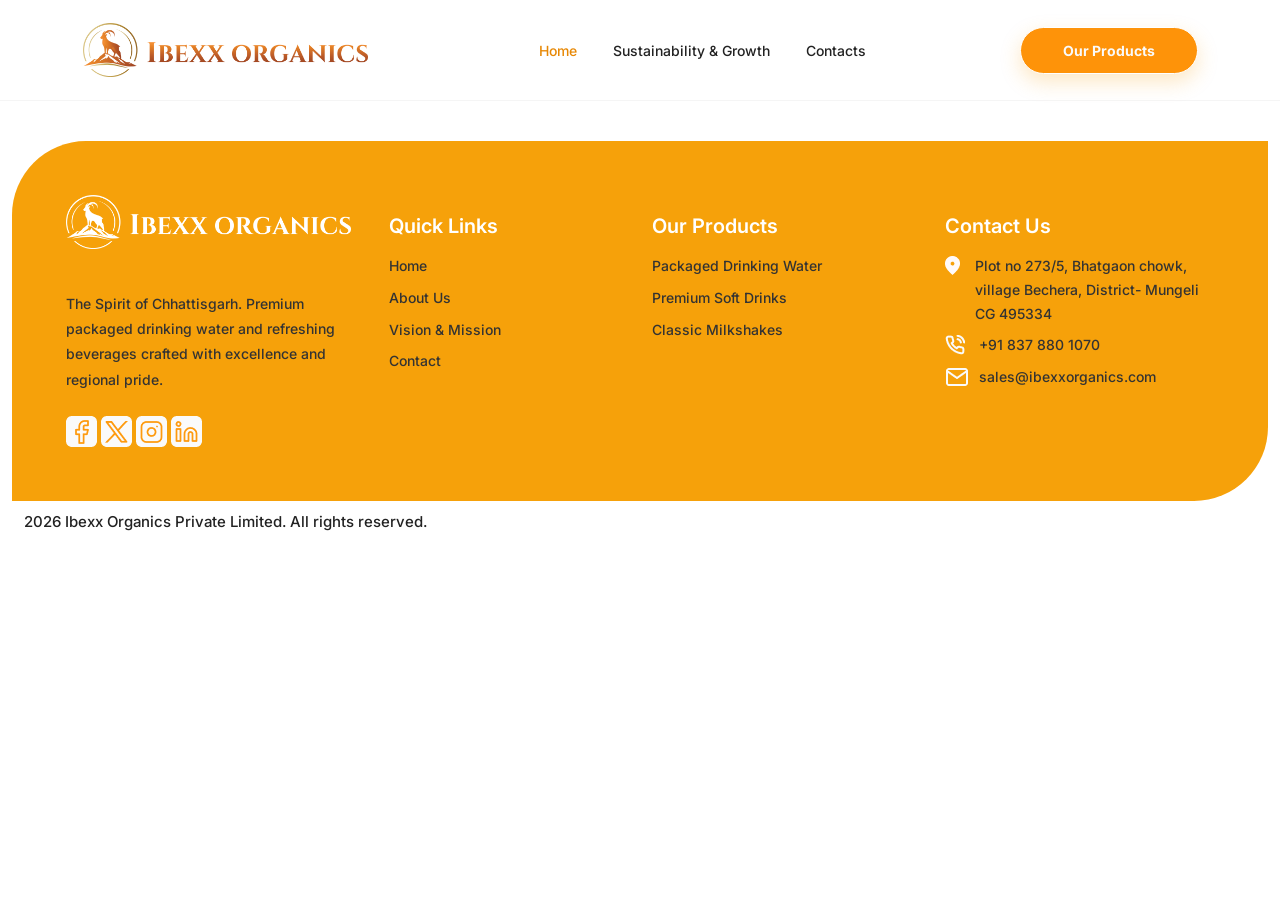
==== about.html @ ef722cc9 "index page done, added images and icons" ====
<!DOCTYPE html>
<html lang="en">
<head>
  <meta charset="UTF-8" />
  <meta name="viewport" content="width=device-width, initial-scale=1.0" />

  <title>Ibexx Organics | Premium Packaged Drinking Water & Beverages</title>
  <meta name="description"
    content="Ibexx Organics is a Chhattisgarh-based indigenous brand delivering premium packaged drinking water and refreshing beverages with world-class quality and safety standards." />
  <meta name="robots" content="index, follow" />
  <meta name="author" content="Ibexx Organics" />
  <link rel="canonical" href="https://www.ibexxorganics.com/" />

  <!-- Fonts Meta -->
  <link rel="preconnect" href="https://fonts.googleapis.com">
  <link rel="preconnect" href="https://fonts.gstatic.com" crossorigin>
  <link
    href="https://fonts.googleapis.com/css2?family=Dosis:wght@200..800&family=Josefin+Sans:ital,wght@0,100..700;1,100..700&family=Kaushan+Script&family=Lora:ital,wght@0,400..700;1,400..700&family=Merriweather+Sans:ital,wght@0,300..800;1,300..800&family=Merriweather:ital,opsz,wght@0,18..144,300..900;1,18..144,300..900&family=Nunito+Sans:ital,opsz,wght@0,6..12,200..1000;1,6..12,200..1000&family=Quicksand:wght@300..700&display=swap"
    rel="stylesheet">
  <!-- Open Graph -->
  <meta property="og:title" content="Ibexx Organics | Pure Hydration, Fresh in Every Drop" />
  <meta property="og:description"
    content="Premium packaged drinking water and refreshing beverages crafted with excellence." />
  <meta property="og:type" content="website" />
  <meta property="og:url" content="https://www.ibexxorganics.com/" />
  <meta property="og:image" content="https://www.ibexxorganics.com/assets/img/og-banner.jpg" />

  <!-- Twitter -->
  <meta name="twitter:card" content="summary_large_image" />
  <meta name="twitter:title" content="Ibexx Organics | Pure Hydration, Fresh in Every Drop" />
  <meta name="twitter:description"
    content="Premium packaged drinking water and refreshing beverages crafted with excellence." />
  <meta name="twitter:image" content="https://www.ibexxorganics.com/assets/img/og-banner.jpg" />

  <!-- Fonts -->
  <link rel="preconnect" href="https://fonts.googleapis.com">
  <link rel="preconnect" href="https://fonts.gstatic.com" crossorigin>
  <link href="https://fonts.googleapis.com/css2?family=Inter:wght@400;500;600;700;800&display=swap" rel="stylesheet">
  <link rel="preconnect" href="https://fonts.googleapis.com">
  <link rel="preconnect" href="https://fonts.gstatic.com" crossorigin>
  <link
    href="https://fonts.googleapis.com/css2?family=Dosis:wght@200..800&family=Josefin+Sans:ital,wght@0,100..700;1,100..700&family=Kaushan+Script&family=Lora:ital,wght@0,400..700;1,400..700&family=Merriweather+Sans:ital,wght@0,300..800;1,300..800&family=Merriweather:ital,opsz,wght@0,18..144,300..900;1,18..144,300..900&family=Nunito+Sans:ital,opsz,wght@0,6..12,200..1000;1,6..12,200..1000&family=Quicksand:wght@300..700&family=Style+Script&display=swap"
    rel="stylesheet">
  <!-- Bootstrap -->
  <link href="https://cdn.jsdelivr.net/npm/bootstrap@5.3.3/dist/css/bootstrap.min.css" rel="stylesheet" />

  <!-- AOS -->
  <link href="https://unpkg.com/aos@2.3.4/dist/aos.css" rel="stylesheet" />

  <!-- Custom CSS -->
  <link rel="stylesheet" href="./assets/css/style.css" />
  <link rel="icon" type="image/x-icon" href="../IbexxOrganics/assets/img/Logo/CircleLogo.png">

  <!-- Structured Data -->
  <script type="application/ld+json">
  {
    "@context": "https://schema.org",
    "@type": "Organization",
    "name": "Ibexx Organics",
    "url": "https://www.ibexxorganics.com/",
    "logo": "https://www.ibexxorganics.com/assets/img/logo.png",
    "description": "Ibexx Organics is a Chhattisgarh-based indigenous brand delivering premium packaged drinking water and refreshing beverages.",
    "sameAs": [
      "https://www.instagram.com/",
      "https://www.facebook.com/"
    ]
  }
  </script>
</head>
<body>
      <!-- NAVBAR -->
  <nav class="navbar navbar-expand-lg custom-navbar sticky-top">
    <div class="container">
      <a class="navbar-brand d-flex align-items-center" href="#home">
        <img src="assets/img/Logo/IbexxLogo.png" alt="Ibexx Organics Logo" class="brand-logo">

      </a>

      <button class="navbar-toggler border-0 shadow-none" type="button" data-bs-toggle="collapse"
        data-bs-target="#mainMenu" aria-label="Toggle navigation">
        <span class="navbar-toggler-icon"></span>
      </button>

      <div class="collapse navbar-collapse justify-content-center" id="mainMenu">
        <ul class="navbar-nav mx-auto">
          <li class="nav-item"><a class="nav-link active" href="#home">Home</a></li>
          <!-- <li class="nav-item"><a class="nav-link" href="#about">About Us</a></li> -->
          <li class="nav-item"><a class="nav-link" href="#vision">Sustainability & Growth</a></li>
          <!-- <li class="nav-item"><a class="nav-link" href="#products">Products</a></li> -->
          <li class="nav-item"><a class="nav-link" href="#contact">Contacts</a></li>
        </ul>
      </div>

      <a href="#products" class="btn custom-btn nav-cta"
        style="color: #fafafa !important;background-color: #FE9309;">Our Products</a>
    </div>
  </nav>





    <footer class="ibexx-footer">
    <div class="container">
      <div class="ibexx-footer-box">
        <div class="row g-4">

          <div class="col-lg-3 col-md-6">
            <div class="footer-brand">
              <div class="footer-logo">
                <img src="assets/img/Logo/FooterLogo.png" alt="Ibexx Organics Logo">
              </div><br />
              <p>
                The Spirit of Chhattisgarh. Premium packaged drinking water
                and refreshing beverages crafted with excellence and regional pride.
              </p><br />
              <div>
                <img src="assets/img/Logo/FacebookIcon.png" alt="Ibexx Organics Logo">
                <img src="assets/img/Logo/XboxIcon.png" alt="Ibexx Organics Logo">
                <img src="assets/img/Logo/InstaIcon.png" alt="Ibexx Organics Logo">
                <img src="assets/img/Logo/LinkdnLogo.png" alt="Ibexx Organics Logo">

              </div>
            </div>
          </div>

          <div class="col-lg-3 col-md-6">
            <div class="footer-links" style="margin-top: 19px;margin-left: 30px;">
              <h4>Quick Links</h4>
              <ul>
                <li><a href="#home">Home</a></li>
                <li><a href="#about">About Us</a></li>
                <li><a href="#vision">Vision & Mission</a></li>
                <li><a href="#contact">Contact</a></li>
              </ul>
            </div>
          </div>

          <div class="col-lg-3 col-md-6">
            <div class="footer-links" style="margin-top: 19px;">
              <h4>Our Products</h4>
              <ul>
                <li><a href="#">Packaged Drinking Water</a></li>
                <li><a href="#">Premium Soft Drinks</a></li>
                <li><a href="#">Classic Milkshakes</a></li>
              </ul>
            </div>
          </div>

          <div class="col-lg-3 col-md-6">
            <div class="footer-contact" style="margin-top: 19px;">
              <h4>Contact Us</h4>
              <ul>
                <li>
                  <span class="footer-icon"> <img src="./assets/img/Icons/icon.png" alt="Ibexx Organics Logo">
                  </span>
                  Plot no 273/5, Bhatgaon chowk, village Bechera,
                  District- Mungeli CG 495334
                </li>
                <li>
                  <span class="footer-icon"><img src="./assets/img/Icons/Phone.png" alt="Ibexx Organics Logo"></span>
                  <a href="tel:+918378801070">+91 837 880 1070</a>
                </li>
                <li>
                  <span class="footer-icon"><img src="./assets/img/Icons/Mail.png" alt="Ibexx Organics Logo"></span>
                  <a href="mailto:sales@ibexxorganics.com">sales@ibexxorganics.com</a>
                </li>
              </ul>
            </div>
          </div>

        </div>
      </div>

      <div class="footer-bottom">
        <p>2026 Ibexx Organics Private Limited. All rights reserved.</p>
      </div>
    </div>
  </footer>
  <script src="https://cdn.jsdelivr.net/npm/bootstrap@5.3.3/dist/js/bootstrap.bundle.min.js"></script>
  <script src="https://unpkg.com/aos@2.3.4/dist/aos.js"></script>
  <script>
    AOS.init({
      duration: 900,
      once: true,
      offset: 80
    });
  </script>

</body>
</html>
---- assets/css/style.css ----
* {
    margin: 0;
    padding: 0;
    box-sizing: border-box;
}

:root {
    --bg: #f3f3f3;
    --white: #ffffff;
    --text: #111111;
    --muted: #5d5d5d;
    --primary: #e78805;
    --primary-dark: #e8940a;
    --lime: #98db4f;
    --radius-xl: 34px;
    --radius-lg: 24px;
    --shadow-soft: 0 14px 40px rgba(0, 0, 0, 0.08);
}

html {
    scroll-behavior: smooth;
}

body {
    background: var(--white);
    color: var(--text);
    font-family: 'Inter', sans-serif;
    overflow-x: hidden;
}

/* NAVBAR */
.custom-navbar {
    background: rgba(255, 255, 255, 0.92);
    backdrop-filter: blur(10px);
    padding: 18px 0;
    border-bottom: 1px solid rgba(0, 0, 0, 0.04);
}

.navbar-brand {
    font-weight: 800;
    font-size: 15px;
    color: #b16c18 !important;
    gap: 10px;
    text-decoration: none;
}

.brand-logo {
    width: 287px;
    height: 54px;
    object-fit: contain;
}

.navbar-nav {
    gap: 8px;
}

.navbar-nav .nav-link {
    color: #222 !important;
    font-size: 14px;
    font-weight: 500;
    transition: 0.3s ease;
    padding: 8px 14px !important;
}

.navbar-nav .nav-link:hover,
.navbar-nav .nav-link.active {
    color: var(--primary) !important;
}

.custom-btn {
    background: var(--primary);
    color: #FF7A09;
    border: 1px solid #fff;
    border-radius: 999px;
    padding: 12px 24px;
    font-weight: 700;
    font-size: 14px;
    text-decoration: none;
    display: inline-flex;
    align-items: center;
    justify-content: center;
    transition: 0.3s ease;
    box-shadow: 0 8px 20px rgba(246, 163, 26, 0.25);
}

.custom-btn:hover {
    background: var(--primary-dark);
    color: #fff;
    transform: translateY(-2px);
}

.light-btn {
    background: #fff;
    color: #222;
    box-shadow: none;
}

.light-btn:hover {
    background: #f2f2f2;
    color: #111;
}

.small-btn {
    padding: 10px 20px;
    font-size: 13px;
}

.nav-cta {
    white-space: nowrap;
    width: 178px;
    height: 47px;
}

/* HERO */
.hero-section {
    padding: 48px 0 40px;
}

.hero-header h1 {
    font-size: clamp(22px, 3vw, 64px);
    font-weight: 800;
    line-height: 1.08;
    max-width: 980px;
    margin: 0 auto 34px;
    letter-spacing: -1.5px;
    font-family: inter, sans-serif;
    color: #333333;
}

.hero-box {
    min-height: 480px;
    border-radius: 60px;
    background: url('../img/banner/Bannerpng.png') no-repeat center center;
    background-size: cover;
    position: relative;
    overflow: hidden;
    display: flex;
    align-items: flex-start;
    justify-content: center;
    padding: 32px 28px;
    box-shadow: var(--shadow-soft);
}

.hero-box::before {
    content: "";
    position: absolute;
    inset: 0;
    background: linear-gradient(180deg, rgba(246, 163, 26, 0.55) 0%, rgba(246, 163, 26, 0.20) 35%, rgba(0, 0, 0, 0.08) 100%);
    z-index: 1;
}

.hero-overlay-content {
    position: relative;
    z-index: 2;
    max-width: 860px;
    color: #fff;
    padding-top: 8px;
}

.hero-overlay-content p {
    font-size: clamp(20px, 2vw, 26px);
    line-height: 1.5;
    font-weight: 600;
    margin-bottom: 16px;
    font: size 20px, !important;
    ;
}

.hero-btn-group {
    display: flex;
    justify-content: center;
    gap: 10px;
    flex-wrap: wrap;
    /* margin-top: -4px;
    margin-left: -4px; */
}

.hero-btn-group .btn {
    flex: 1;
    max-width: 200px;
    max-height: 40px;
    /* optional limit */
    text-align: center;
}

/* ABOUT */
.about-section {
    padding: 0 0 0;
    /* Remove bottom padding */
    margin-top: -60px;
    /* Adjust more negative margin to reduce the gap */
    position: relative;
    z-index: 2;
}

.about-img-wrap {
    display: flex;
    justify-content: flex-end;
    /* Align left */
    align-items: center;
    /* Center align vertically */
    background-color: transparent !important;
    margin-bottom: -30px;
    /* Pull the image upwards */
    margin-right: 40px;
}

.about-img {
    width: 100%;
    max-width: 660px;
    border-radius: 36px;
    object-fit: cover;
    margin-right: 0;
    /* Remove right margin */
}

.section-mini-title {
    font-size: 32px;
    font-weight: 800;
    margin-bottom: 14px;
    color: #333333;
}

.about-title {
    font-size: clamp(20px, 4vw, 40px);
    line-height: 1.15;
    font-weight: 800;
    color: #FA7218;
    margin-bottom: 20px;
    font-size: 22px !important;
}

.about-text {
    font-size: 22px;
    line-height: 1.8;
    color: #333333;
    max-width: 620px;
    margin: 0 auto 26px;
}

.text-lg-start .about-text {
    margin-left: 0;
    margin-right: 0;
}

/* SECTION TITLE */
.section-title {
    font-size: clamp(30px, 4vw, 52px);
    font-weight: 800;
    line-height: 1.15;
    letter-spacing: -1px;
    margin-bottom: 0;
    color: #333333;
    font-size: 30px !important;
}

/* PRODUCTS */
.products-section {
    padding: 80px 0 90px;
}

.product-card {
    background: var(--white);
    border-radius: 30px;
    overflow: hidden;
    height: 100%;
    box-shadow: var(--shadow-soft);
    transition: 0.35s ease;
}

.product-card:hover {
    transform: translateY(-8px);
}

.product-img {
    width: 100%;
    height: 270px;
    object-fit: cover;
    background: var(--lime);
}

.product-content {
    padding: 24px 22px 26px;
}

.product-content h5 {
    font-size: 22px;
    font-weight: 800;
    margin-bottom: 10px;
}

.product-content p {
    color: var(--muted);
    font-size: 15px;
    line-height: 1.7;
    margin-bottom: 0;
}

/* WHY CHOOSE */
.why-section {
    padding: 30px 0 90px;
}

.feature-box {
    padding: 18px 18px 10px;
    background: transparent;
    border-radius: 24px;
    min-height: 100%;
}

.feature-icon {
    width: 88px;
    height: 88px;
    margin: 0 auto 18px;
    display: flex;
    align-items: center;
    justify-content: center;
}

.feature-icon img {
    max-width: 100%;
    max-height: 100%;
    object-fit: contain;
}

.center-logo {
    width: 110px;
    height: 110px;
}

.feature-box h5 {
    font-size: 22px;
    font-weight: 800;
    margin-bottom: 10px;
    color: #A94B24;
}

.feature-box p {
    margin: 0 auto;
    color: #333333;
    font-size: 16px;
    line-height: 1.7;
    font-weight: 500;
}

.ibexx-footer {
    padding: 40px 0 20px;
}

.ibexx-footer-box {
    background: #f59d0c;
    border-radius: 34px;
    padding: 38px 28px 34px;
    color: #fff;
}

.footer-logo {
    gap: 10px;
    margin-bottom: 18px;
}

.footer-logo img {
    width: 287px;
    height: 54px;
    object-fit: contain;
}

.footer-logo span {
    font-size: 18px;
    font-weight: 700;
    color: #fff;
    letter-spacing: 0.3px;
}

.footer-brand p {
    font-size: 14px;
    line-height: 1.8;
    margin: 0;
    max-width: 230px;
    color: #333333 !important;
}

.footer-links h4,
.footer-contact h4 {
    font-size: 20px !important;
    font-weight: 600 !important;
    margin-bottom: 18px;
    color: #fff;
}

.footer-links ul,
.footer-contact ul {
    list-style: none;
    padding: 0;
    margin: 0;
    color: #333333 !important;
}

.footer-links ul li,
.footer-contact ul li {
    margin-bottom: 12px;
    font-size: 14px;
    line-height: 1.7;
    color: #333333 !important;
}

.footer-links ul li a,
.footer-contact ul li a {
    text-decoration: none;
    color: #333333 !important;
    transition: 0.3s ease;
}

.footer-links ul li a:hover,
.footer-contact ul li a:hover {
    color: #222;
}

.footer-icon {
    display: inline-block;
    width: 20px;
    margin-right: 6px;
}

.footer-bottom {
    padding-top: 14px;
    padding-left: 14px;
}

.footer-bottom p {
    margin: 0;
    font-size: 13px;
    color: #111;
    font-weight: 500;
    text-align: left!important;
    align-items: left;
}

.ibexx-footer {
    padding: 40px 0 18px;
}

.ibexx-footer .container {
    max-width: 1400px;
}

.ibexx-footer-box {
    background: #f6a10a;
    padding: 54px 54px 54px;
    color: #fff;

    /* Important for same shape */
    border-top-left-radius: 74px;
    border-top-right-radius: 0;
    border-bottom-right-radius: 74px;
    border-bottom-left-radius: 0;
}

.footer-logo {
    display: flex;
    align-items: center;
    gap: 8px;
    margin-bottom: 18px;
}

.footer-logo img {
    width: 287px;
    height: 54px;
    object-fit: contain;
}

.footer-logo span {
    color: #fff;
    font-size: 16px;
    font-weight: 700;
    letter-spacing: 0.2px;
    line-height: 1;
}

.footer-brand p {
    margin: 0;
    max-width: 310px;
    font-size: 14px;
    line-height: 1.8;
    color: #fff;
    font-weight: 500;
}

.footer-links h4,
.footer-contact h4 {
    font-size: 18px;
    font-weight: 700;
    color: #fff;
    margin-bottom: 16px;
}

.footer-links ul,
.footer-contact ul {
    list-style: none;
    padding: 0;
    margin: 0;
}

.footer-links ul li,
.footer-contact ul li {
    margin-bottom: 8px;
    font-size: 14px;
    line-height: 1.7;
    color: #fff;
    font-weight: 500;
}

.footer-links ul li a,
.footer-contact ul li a {
    color: #fff;
    text-decoration: none;
    transition: 0.3s ease;
}

.footer-links ul li a:hover,
.footer-contact ul li a:hover {
    color: #1f1f1f;
}

.footer-contact ul li {
    display: flex;
    align-items: flex-start;
    gap: 8px;
}

.footer-icon {
    min-width: 16px;
    line-height: 1.6;
    font-size: 13px;
}

.footer-bottom {
    padding: 10px 12px 0;
}

.footer-bottom p {
    margin: 0;
    font-size: 15px;
    color: #222;
    font-weight: 500;
    text-align: center;
    align-items: center;
}

/* RESPONSIVE */
@media (max-width: 1199px) {
    .nav-cta {
        display: none;
    }
}

@media (max-width: 991px) {
    .custom-navbar {
        padding: 14px 0;
    }

    .navbar-collapse {
        background: #fff;
        margin-top: 14px;
        border-radius: 18px;
        padding: 14px;
        box-shadow: 0 12px 30px rgba(0, 0, 0, 0.08);
    }

    .navbar-nav {
        gap: 2px;
    }

    .hero-section {
        padding-top: 34px;
    }

    .hero-box {
        min-height: 390px;
        border-radius: 30px;
        padding: 30px 18px;
    }

    .about-section,
    .products-section,
    .why-section,
    .contact-section {
        padding-top: 65px;
        padding-bottom: 65px;
    }

    .about-img {
        max-width: 360px;
    }

    .text-lg-start .about-text {
        margin-left: auto;
        margin-right: auto;
    }
}

@media (max-width: 767px) {
    .brand-logo {
        width: 250px;
        height: 56px;
    }

    .navbar-brand span {
        font-size: 13px;
    }

    .hero-header h1 {
        margin-bottom: 24px;
    }

    .hero-box {
        min-height: 320px;
        border-radius: 24px;
    }

    .hero-overlay-content p {
        font-size: 16px;
        line-height: 1.65;
    }

    .custom-btn {
        width: 100%;
        max-width: 220px;
    }

    .about-title {
        margin-bottom: 16px;
    }

    .about-text {
        font-size: 16px;
    }

    .product-img {
        height: 220px;
    }

    .feature-box p {
        font-size: 14px;
    }

    .contact-box {
        padding: 36px 18px;
    }
}

@media (max-width: 575px) {
    .hero-section {
        padding-top: 26px;
    }

    .hero-box {
        min-height: 280px;
    }

    .hero-btn-group {
        gap: 10px;
    }

    .about-img {
        max-width: 100%;
        border-radius: 26px;
    }

    .product-card {
        border-radius: 24px;
    }

    .product-img {
        height: 200px;
    }
}

/* tablet */
@media (max-width: 991px) {
    .ibexx-footer-box {
        padding: 28px 22px 24px;
    }
}

/* mobile */
@media (max-width: 767px) {
    .ibexx-footer {
        padding: 28px 0 16px;
    }

    .ibexx-footer-box {
        border-top-left-radius: 24px;
        border-top-right-radius: 0;
        border-bottom-right-radius: 24px;
        border-bottom-left-radius: 0;
        padding: 24px 18px 20px;
    }

    .footer-logo span {
        font-size: 14px;
    }

    .footer-brand p,
    .footer-links ul li,
    .footer-contact ul li {
        font-size: 12px;
    }

    .footer-links h4,
    .footer-contact h4 {
        font-size: 15px;
        margin-bottom: 12px;
    }

    .footer-bottom {
        padding: 10px 4px 0;
        text-align: center;
    }
}
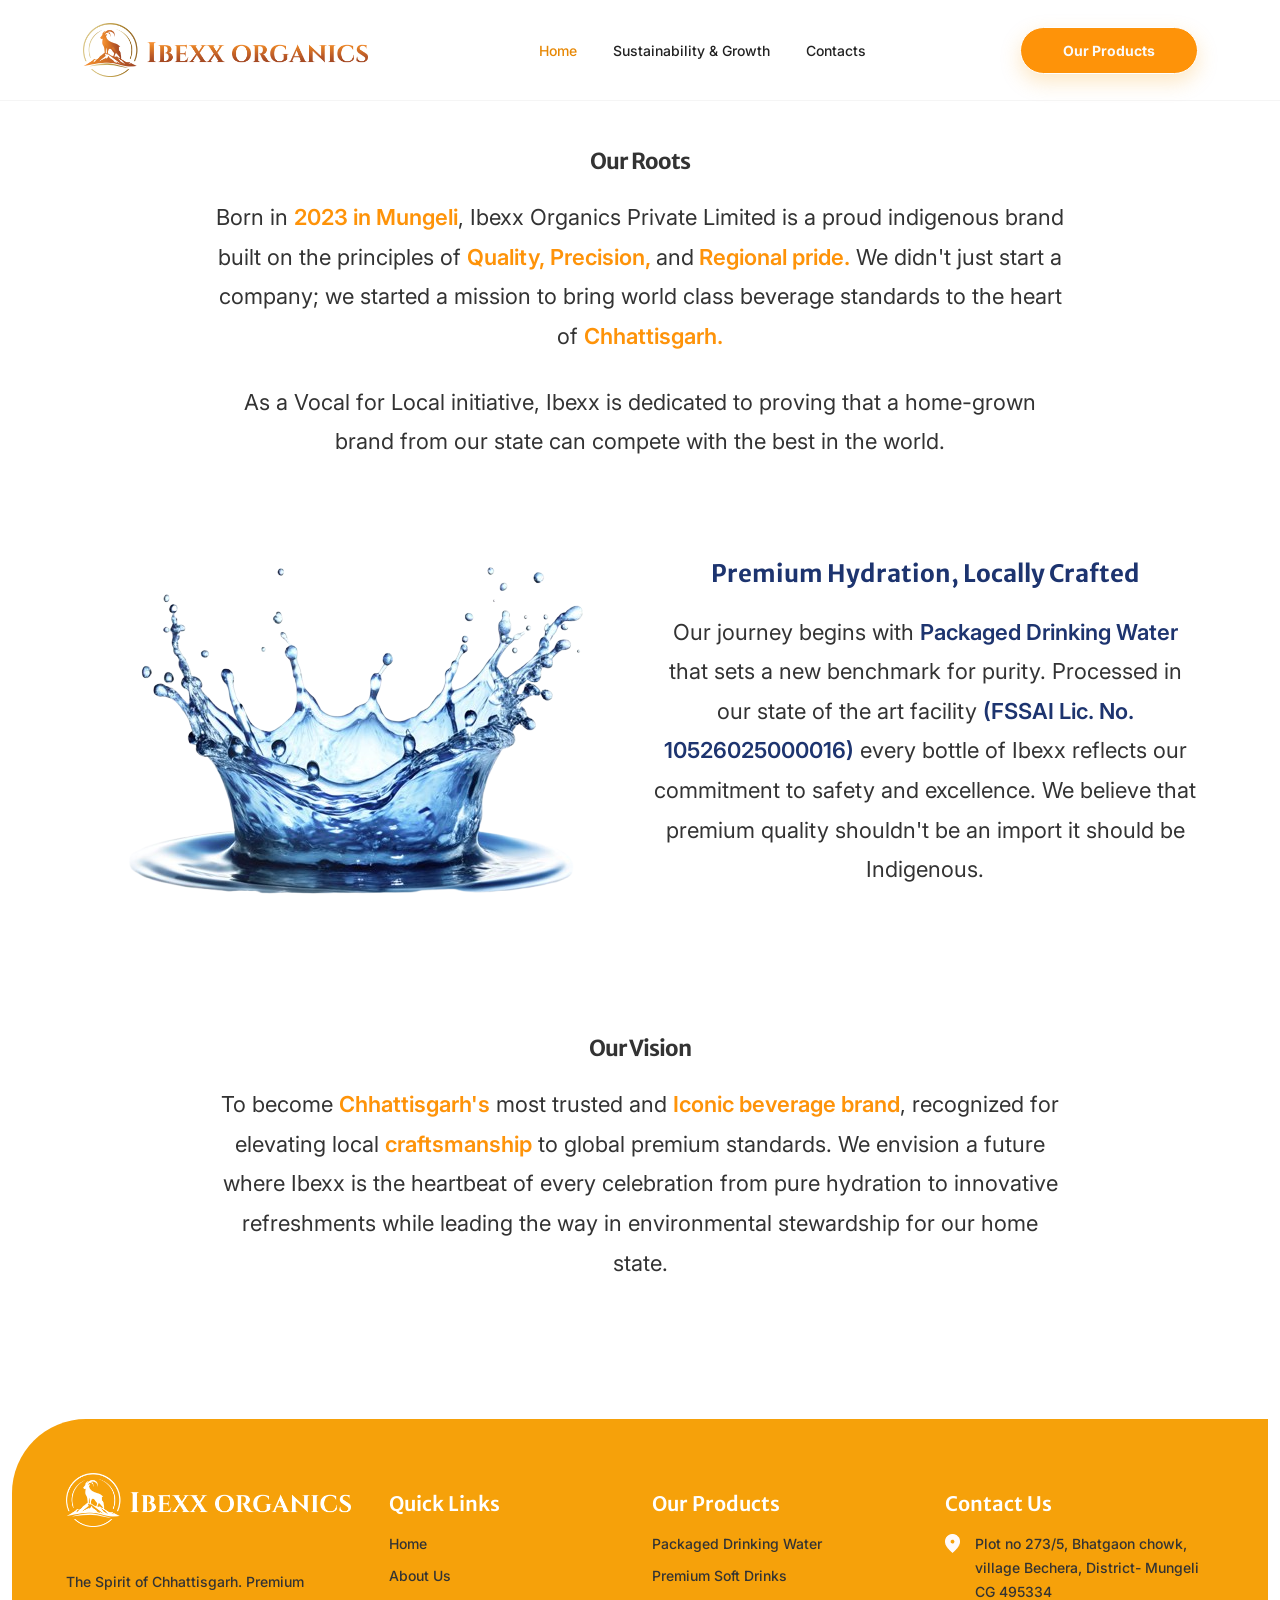
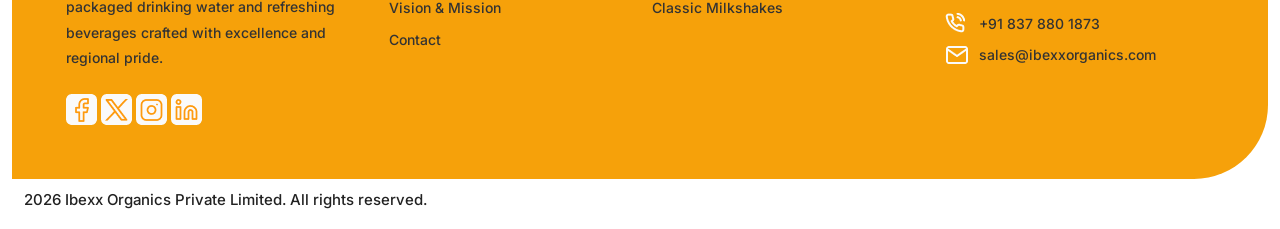
==== commit b46d3650: "about page,img" ====
--- a/about.html
+++ b/about.html
@@ -1,5 +1,6 @@
 <!DOCTYPE html>
 <html lang="en">
+
 <head>
   <meta charset="UTF-8" />
   <meta name="viewport" content="width=device-width, initial-scale=1.0" />
@@ -66,9 +67,356 @@
     ]
   }
   </script>
+  <style>
+    body {
+      background: var(--white);
+      color: var(--text);
+      font-family: 'Inter', sans-serif;
+      overflow-x: hidden;
+    }
+
+
+
+    /* .about-text {
+      max-width: 850px;
+      margin: auto;
+      font-size: 22px;
+      line-height: 1.8;
+      text-align: center;
+      color: #444;
+    } */
+
+
+    .water-img {
+      max-width: 500px;
+      width: 100%;
+    }
+
+    h2 {
+      font-size: 36px;
+      color: #222;
+    }
+
+    h3 {
+      font-size: 32px;
+    }
+
+    h1,
+    h2,
+    h3,
+    h4,
+    h5,
+    h6 {
+      font-family: 'Merriweather Sans';
+    }
+
+    /* ===============================
+   RESPONSIVE FIX FOR ABOUT PAGE
+   Add this in style.css (bottom)
+   =============================== */
+
+    /* Default desktop */
+    .about-page {
+      overflow-x: hidden;
+    }
+
+    /* .about-text {
+      max-width: 850px;
+      margin: auto;
+      font-size: 22px;
+      line-height: 1.8;
+    } */
+    .about-text {
+      font-size: 22px;
+      line-height: 1.8;
+      color: #333333;
+      max-width: 850px;
+      margin: 0 auto 26px;
+    }
+
+    .section-title {
+      font-size: clamp(20px, 4vw, 40px);
+      font-weight: 800;
+      line-height: 1.15;
+      margin-bottom: 20px;
+      color: #333333;
+      font-size: 22px !important;
+
+    }
+
+    .water-img {
+      max-width: 500px;
+      width: 100%;
+      height: auto;
+    }
+
+    /* Fix heading issue */
+    h2 {
+      font-size: 36px;
+      line-height: 1.3;
+    }
+
+    .custom-orange {
+      color: #FE9309;
+    }
+
+    .heading-blue {
+      color: #1D346F;
+    }
+
+    /* ===============================
+   iPad / Tablet View
+   =============================== */
+    @media (max-width: 1024px) {
+
+      .navbar .container {
+        flex-wrap: wrap;
+      }
+
+      .nav-cta {
+        margin-top: 10px;
+      }
+
+      .about-page {
+        padding: 60px 20px;
+      }
+
+      .about-text {
+        font-size: 19px;
+        line-height: 1.7;
+        max-width: 100%;
+        padding: 0 10px;
+      }
+
+      h2 {
+        font-size: 34px;
+      }
+
+      .water-img {
+        max-width: 380px;
+      }
+
+      .footer-links,
+      .footer-contact {
+        margin-left: 0 !important;
+        margin-top: 25px !important;
+      }
+
+      .footer-brand,
+      .footer-links,
+      .footer-contact {
+        text-align: center;
+      }
+
+      .section-title {
+        font-size: clamp(30px, 4vw, 52px);
+        font-weight: 800;
+        line-height: 1.15;
+        letter-spacing: -1px;
+        margin-bottom: 0;
+        color: #333333;
+        font-size: 36px !important;
+
+      }
+    }
+
+    /* ===============================
+   Mobile View
+   =============================== */
+    @media (max-width: 768px) {
+
+      .navbar-brand img {
+        max-width: 130px;
+      }
+
+      .nav-cta {
+        display: none;
+      }
+
+      .about-page {
+        padding: 45px 15px;
+      }
+
+      .about-text {
+        font-size: 17px;
+        line-height: 1.7;
+      }
+
+      h2 {
+        font-size: 28px;
+      }
+
+      .water-img {
+        max-width: 260px;
+      }
+
+      .row.align-items-center {
+        text-align: center;
+      }
+
+      .footer-bottom p {
+        font-size: 14px;
+        text-align: center;
+      }
+    }
+
+    /* ===============================
+   Small Mobile
+   =============================== */
+    @media (max-width: 480px) {
+
+      h2 {
+        font-size: 24px;
+      }
+
+      .about-text {
+        font-size: 16px;
+      }
+
+      .water-img {
+        max-width: 220px;
+      }
+
+      /* ===============================
+FOOTER MOBILE RESPONSIVE FIX
+Add at bottom of style.css
+=============================== */
+
+      .ibexx-footer {
+        padding: 40px 0 20px;
+        overflow-x: hidden;
+      }
+
+      .ibexx-footer-box {
+        background: #f59d0c;
+        border-radius: 30px;
+        padding: 38px 28px;
+      }
+
+      .footer-logo img {
+        max-width: 220px;
+        width: 100%;
+        height: auto;
+      }
+
+      .footer-brand p,
+      .footer-links ul li,
+      .footer-contact ul li,
+      .footer-links a,
+      .footer-contact a {
+        word-break: break-word;
+      }
+
+      .footer-links h4,
+      .footer-contact h4 {
+        margin-bottom: 18px;
+      }
+
+      .footer-links ul,
+      .footer-contact ul {
+        padding: 0;
+        margin: 0;
+        list-style: none;
+      }
+
+      .footer-links ul li,
+      .footer-contact ul li {
+        margin-bottom: 12px;
+        line-height: 1.6;
+      }
+
+      .footer-icon img {
+        width: 18px;
+        margin-right: 8px;
+      }
+
+      /* Tablet */
+      @media (max-width: 991px) {
+        .ibexx-footer-box {
+          padding: 30px 22px;
+        }
+
+        .footer-brand,
+        .footer-links,
+        .footer-contact {
+          text-align: center;
+          margin-left: 0 !important;
+          margin-top: 0 !important;
+        }
+
+        .footer-logo {
+          justify-content: center;
+        }
+      }
+
+      /* Mobile */
+      @media (max-width: 767px) {
+        .ibexx-footer {
+          padding: 25px 10px;
+        }
+
+        .ibexx-footer-box {
+          border-radius: 20px;
+          padding: 25px 18px;
+        }
+
+        .footer-brand,
+        .footer-links,
+        .footer-contact {
+          text-align: center;
+          margin-bottom: 25px;
+        }
+
+        .footer-logo img {
+          max-width: 170px;
+        }
+
+        .footer-links h4,
+        .footer-contact h4 {
+          font-size: 20px;
+        }
+
+        .footer-brand p,
+        .footer-links li,
+        .footer-contact li,
+        .footer-links a,
+        .footer-contact a {
+          font-size: 15px;
+          line-height: 1.7;
+        }
+
+        .footer-bottom p {
+          text-align: center;
+          align-items: center;
+          font-size: 14px;
+          padding: 12px 10px 0;
+        }
+      }
+
+      /* Small Mobile */
+      @media (max-width: 480px) {
+        .ibexx-footer-box {
+          padding: 22px 15px;
+        }
+
+        .footer-logo img {
+          max-width: 150px;
+        }
+
+        .footer-brand p,
+        .footer-links li,
+        .footer-contact li {
+          font-size: 14px;
+        }
+      }
+
+
+    }
+  </style>
 </head>
+
 <body>
-      <!-- NAVBAR -->
+  <!-- NAVBAR -->
   <nav class="navbar navbar-expand-lg custom-navbar sticky-top">
     <div class="container">
       <a class="navbar-brand d-flex align-items-center" href="#home">
@@ -95,12 +443,96 @@
         style="color: #fafafa !important;background-color: #FE9309;">Our Products</a>
     </div>
   </nav>
-
-
-
-
-
-    <footer class="ibexx-footer">
+  <section class="about-page py-5">
+
+    <div class="container">
+
+      <!-- OUR ROOTS -->
+      <div class="text-center mb-4">
+        <h2 class="section-title fw-bold mb-4">Our Roots</h2>
+
+        <p class="about-text">
+          Born in <span class="custom-orange fw-semibold">2023 in Mungeli</span>, Ibexx Organics Private Limited is a
+          proud indigenous brand built on the principles of
+          <span class="custom-orange fw-semibold">Quality, Precision, </span> and<span
+            class="custom-orange fw-semibold">
+            Regional pride.</span></span>
+          We didn't just start a company; we started a mission to bring world class beverage standards to the heart of
+          <span class="custom-orange fw-semibold">Chhattisgarh.</span>
+        </p>
+
+        <p class="about-text mt-2">
+          As a Vocal for Local initiative, Ibexx is dedicated to proving that a home-grown brand from our state can
+          compete with the best in the world.
+        </p>
+      </div>
+
+      <!-- IMAGE + TEXT -->
+      <div class="row align-items-center my-4">
+
+        <div class="col-lg-6 text-center mb-4 mb-lg-0">
+          <img src="assets/img/Water_Img.png" class="img-fluid water-img">
+        </div>
+
+        <div class="col-lg-6 text-center">
+          <h4 class="fw-bold mb-4 heading-blue">
+            Premium Hydration, Locally Crafted
+          </h4>
+
+          <p class="about-text">
+            Our journey begins with
+            <span class="fw-semibold heading-blue">Packaged Drinking Water</span>
+            that sets a new benchmark for purity.
+            Processed in our state of the art facility <span class="fw-semibold heading-blue">(FSSAI Lic. No. 10526025000016)</span>
+            every bottle of Ibexx reflects our commitment to safety and excellence.
+            We believe that premium quality shouldn't be an import it should be Indigenous.
+           
+          </p>
+        </div>
+
+      </div>
+
+      <!-- VISION -->
+      <div class="text-center my-5">
+        <h2 class="section-title fw-bold mb-4">Our Vision</h2>
+
+        <p class="about-text">
+          To become <span class="custom-orange fw-semibold">Chhattisgarh's</span>
+          most trusted and
+          <span class="custom-orange fw-semibold">Iconic beverage brand</span>,
+          recognized for elevating local
+          <span class="custom-orange fw-semibold">craftsmanship</span>
+          to global premium standards.
+          We envision a future where Ibexx is the heartbeat of every celebration from pure hydration to innovative
+          refreshments while leading the way in environmental stewardship for our home state.
+        </p>
+      </div>
+
+      <!-- MISSION -->
+      <!-- <div class="text-center mt-5">
+        <h2 class="section-title fw-bold mb-4">Our Mission</h2>
+
+        <p class="about-text">
+          To become <span class="custom-orange fw-semibold">Chhattisgarh's</span>
+          most trusted and
+          <span class="custom-orange fw-semibold">Iconic beverage brand</span>,
+          recognized for elevating local
+          <span class="custom-orange fw-semibold">craftsmanship</span>
+
+          to global premium standards.We envision a future where Ibexx is the heartbeat of every celebration from pure
+          hydration to innovative refreshments while leading the way in environmental stewardship for our home state.
+        </p>
+      </div> -->
+
+    </div>
+
+  </section>
+
+
+
+
+
+  <footer class="ibexx-footer">
     <div class="container">
       <div class="ibexx-footer-box">
         <div class="row g-4">
@@ -159,7 +591,7 @@
                 </li>
                 <li>
                   <span class="footer-icon"><img src="./assets/img/Icons/Phone.png" alt="Ibexx Organics Logo"></span>
-                  <a href="tel:+918378801070">+91 837 880 1070</a>
+                  <a href="tel:+918378801070">+91 837 880 1873</a>
                 </li>
                 <li>
                   <span class="footer-icon"><img src="./assets/img/Icons/Mail.png" alt="Ibexx Organics Logo"></span>
@@ -188,4 +620,5 @@
   </script>
 
 </body>
+
 </html>
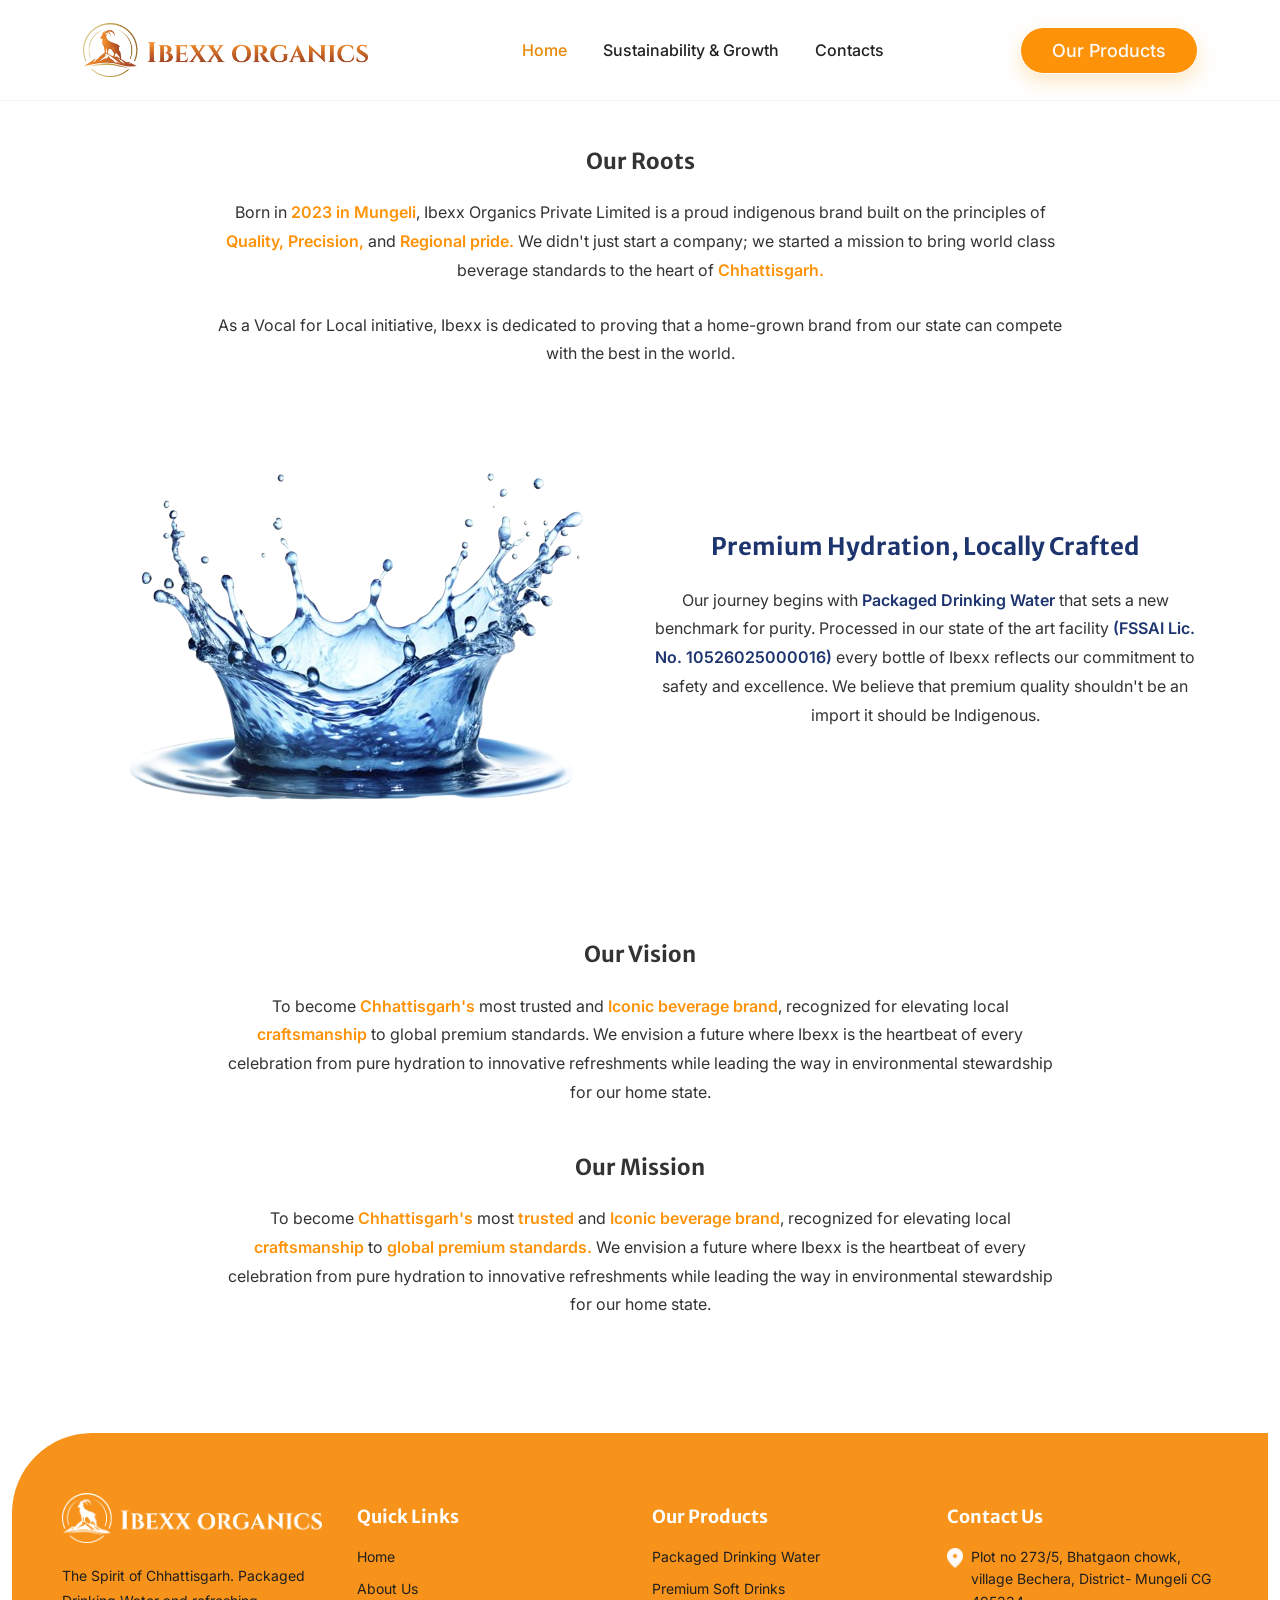
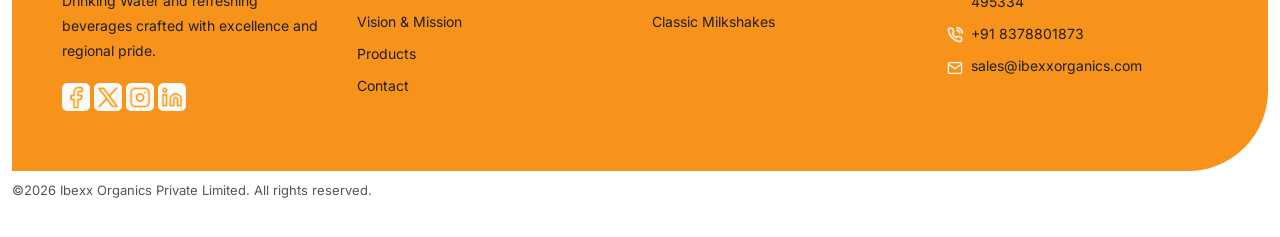
==== commit 8cc0bbee: "New Page added , Final design Ready" ====
--- a/about.html
+++ b/about.html
@@ -5,9 +5,9 @@
   <meta charset="UTF-8" />
   <meta name="viewport" content="width=device-width, initial-scale=1.0" />
 
-  <title>Ibexx Organics | Premium Packaged Drinking Water & Beverages</title>
+  <title>Ibexx Organics | Packaged Drinking Water & Beverages</title>
   <meta name="description"
-    content="Ibexx Organics is a Chhattisgarh-based indigenous brand delivering premium packaged drinking water and refreshing beverages with world-class quality and safety standards." />
+    content="Ibexx Organics is a Chhattisgarh-based indigenous brand delivering Packaged Drinking Water and refreshing beverages with world-class quality and safety standards." />
   <meta name="robots" content="index, follow" />
   <meta name="author" content="Ibexx Organics" />
   <link rel="canonical" href="https://www.ibexxorganics.com/" />
@@ -21,7 +21,7 @@
   <!-- Open Graph -->
   <meta property="og:title" content="Ibexx Organics | Pure Hydration, Fresh in Every Drop" />
   <meta property="og:description"
-    content="Premium packaged drinking water and refreshing beverages crafted with excellence." />
+    content="Packaged Drinking Water and refreshing beverages crafted with excellence." />
   <meta property="og:type" content="website" />
   <meta property="og:url" content="https://www.ibexxorganics.com/" />
   <meta property="og:image" content="https://www.ibexxorganics.com/assets/img/og-banner.jpg" />
@@ -30,7 +30,7 @@
   <meta name="twitter:card" content="summary_large_image" />
   <meta name="twitter:title" content="Ibexx Organics | Pure Hydration, Fresh in Every Drop" />
   <meta name="twitter:description"
-    content="Premium packaged drinking water and refreshing beverages crafted with excellence." />
+    content="Packaged Drinking Water and refreshing beverages crafted with excellence." />
   <meta name="twitter:image" content="https://www.ibexxorganics.com/assets/img/og-banner.jpg" />
 
   <!-- Fonts -->
@@ -60,7 +60,7 @@
     "name": "Ibexx Organics",
     "url": "https://www.ibexxorganics.com/",
     "logo": "https://www.ibexxorganics.com/assets/img/logo.png",
-    "description": "Ibexx Organics is a Chhattisgarh-based indigenous brand delivering premium packaged drinking water and refreshing beverages.",
+    "description": "Ibexx Organics is a Chhattisgarh-based indigenous brand delivering Packaged Drinking Water and refreshing beverages.",
     "sameAs": [
       "https://www.instagram.com/",
       "https://www.facebook.com/"
@@ -127,7 +127,7 @@
       line-height: 1.8;
     } */
     .about-text {
-      font-size: 22px;
+      font-size: 16px;
       line-height: 1.8;
       color: #333333;
       max-width: 850px;
@@ -196,28 +196,6 @@
         max-width: 380px;
       }
 
-      .footer-links,
-      .footer-contact {
-        margin-left: 0 !important;
-        margin-top: 25px !important;
-      }
-
-      .footer-brand,
-      .footer-links,
-      .footer-contact {
-        text-align: center;
-      }
-
-      .section-title {
-        font-size: clamp(30px, 4vw, 52px);
-        font-weight: 800;
-        line-height: 1.15;
-        letter-spacing: -1px;
-        margin-bottom: 0;
-        color: #333333;
-        font-size: 36px !important;
-
-      }
     }
 
     /* ===============================
@@ -277,140 +255,6 @@
         max-width: 220px;
       }
 
-      /* ===============================
-FOOTER MOBILE RESPONSIVE FIX
-Add at bottom of style.css
-=============================== */
-
-      .ibexx-footer {
-        padding: 40px 0 20px;
-        overflow-x: hidden;
-      }
-
-      .ibexx-footer-box {
-        background: #f59d0c;
-        border-radius: 30px;
-        padding: 38px 28px;
-      }
-
-      .footer-logo img {
-        max-width: 220px;
-        width: 100%;
-        height: auto;
-      }
-
-      .footer-brand p,
-      .footer-links ul li,
-      .footer-contact ul li,
-      .footer-links a,
-      .footer-contact a {
-        word-break: break-word;
-      }
-
-      .footer-links h4,
-      .footer-contact h4 {
-        margin-bottom: 18px;
-      }
-
-      .footer-links ul,
-      .footer-contact ul {
-        padding: 0;
-        margin: 0;
-        list-style: none;
-      }
-
-      .footer-links ul li,
-      .footer-contact ul li {
-        margin-bottom: 12px;
-        line-height: 1.6;
-      }
-
-      .footer-icon img {
-        width: 18px;
-        margin-right: 8px;
-      }
-
-      /* Tablet */
-      @media (max-width: 991px) {
-        .ibexx-footer-box {
-          padding: 30px 22px;
-        }
-
-        .footer-brand,
-        .footer-links,
-        .footer-contact {
-          text-align: center;
-          margin-left: 0 !important;
-          margin-top: 0 !important;
-        }
-
-        .footer-logo {
-          justify-content: center;
-        }
-      }
-
-      /* Mobile */
-      @media (max-width: 767px) {
-        .ibexx-footer {
-          padding: 25px 10px;
-        }
-
-        .ibexx-footer-box {
-          border-radius: 20px;
-          padding: 25px 18px;
-        }
-
-        .footer-brand,
-        .footer-links,
-        .footer-contact {
-          text-align: center;
-          margin-bottom: 25px;
-        }
-
-        .footer-logo img {
-          max-width: 170px;
-        }
-
-        .footer-links h4,
-        .footer-contact h4 {
-          font-size: 20px;
-        }
-
-        .footer-brand p,
-        .footer-links li,
-        .footer-contact li,
-        .footer-links a,
-        .footer-contact a {
-          font-size: 15px;
-          line-height: 1.7;
-        }
-
-        .footer-bottom p {
-          text-align: center;
-          align-items: center;
-          font-size: 14px;
-          padding: 12px 10px 0;
-        }
-      }
-
-      /* Small Mobile */
-      @media (max-width: 480px) {
-        .ibexx-footer-box {
-          padding: 22px 15px;
-        }
-
-        .footer-logo img {
-          max-width: 150px;
-        }
-
-        .footer-brand p,
-        .footer-links li,
-        .footer-contact li {
-          font-size: 14px;
-        }
-      }
-
-
     }
   </style>
 </head>
@@ -419,9 +263,8 @@
   <!-- NAVBAR -->
   <nav class="navbar navbar-expand-lg custom-navbar sticky-top">
     <div class="container">
-      <a class="navbar-brand d-flex align-items-center" href="#home">
+      <a class="navbar-brand d-flex align-items-center" href="index.html">
         <img src="assets/img/Logo/IbexxLogo.png" alt="Ibexx Organics Logo" class="brand-logo">
-
       </a>
 
       <button class="navbar-toggler border-0 shadow-none" type="button" data-bs-toggle="collapse"
@@ -433,7 +276,7 @@
         <ul class="navbar-nav mx-auto">
           <li class="nav-item"><a class="nav-link active" href="#home">Home</a></li>
           <!-- <li class="nav-item"><a class="nav-link" href="#about">About Us</a></li> -->
-          <li class="nav-item"><a class="nav-link" href="#vision">Sustainability & Growth</a></li>
+          <li class="nav-item"><a class="nav-link" href="Sustainability.html">Sustainability & Growth</a></li>
           <!-- <li class="nav-item"><a class="nav-link" href="#products">Products</a></li> -->
           <li class="nav-item"><a class="nav-link" href="#contact">Contacts</a></li>
         </ul>
@@ -444,14 +287,16 @@
     </div>
   </nav>
   <section class="about-page py-5">
-
     <div class="container">
 
       <!-- OUR ROOTS -->
-      <div class="text-center mb-4">
-        <h2 class="section-title fw-bold mb-4">Our Roots</h2>
-
-        <p class="about-text">
+      <div class="text-center mb-4" data-aos="fade-up">
+
+        <h2 class="section-title fw-bold mb-4" data-aos="fade-up" data-aos-delay="100">
+          Our Roots
+        </h2>
+
+        <p class="about-text" data-aos="fade-up" data-aos-delay="200">
           Born in <span class="custom-orange fw-semibold">2023 in Mungeli</span>, Ibexx Organics Private Limited is a
           proud indigenous brand built on the principles of
           <span class="custom-orange fw-semibold">Quality, Precision, </span> and<span
@@ -461,42 +306,44 @@
           <span class="custom-orange fw-semibold">Chhattisgarh.</span>
         </p>
 
-        <p class="about-text mt-2">
+        <p class="about-text mt-2" data-aos="fade-up" data-aos-delay="300">
           As a Vocal for Local initiative, Ibexx is dedicated to proving that a home-grown brand from our state can
           compete with the best in the world.
         </p>
       </div>
 
+
       <!-- IMAGE + TEXT -->
       <div class="row align-items-center my-4">
 
-        <div class="col-lg-6 text-center mb-4 mb-lg-0">
+        <!-- IMAGE -->
+        <div class="col-lg-6 text-center mb-4 mb-lg-0" data-aos="fade-right" data-aos-duration="1000">
           <img src="assets/img/Water_Img.png" class="img-fluid water-img">
         </div>
 
-        <div class="col-lg-6 text-center">
-          <h4 class="fw-bold mb-4 heading-blue">
+        <!-- TEXT -->
+        <div class="col-lg-6 text-center" data-aos="fade-left" data-aos-duration="1000">
+          <h4 class="fw-bold mb-4 heading-blue" data-aos="fade-left" data-aos-delay="150">
             Premium Hydration, Locally Crafted
           </h4>
-
-          <p class="about-text">
+          <p class="about-text" data-aos="fade-left" data-aos-delay="250">
             Our journey begins with
             <span class="fw-semibold heading-blue">Packaged Drinking Water</span>
             that sets a new benchmark for purity.
-            Processed in our state of the art facility <span class="fw-semibold heading-blue">(FSSAI Lic. No. 10526025000016)</span>
+            Processed in our state of the art facility <span class="fw-semibold heading-blue">(FSSAI Lic. No.
+              10526025000016)</span>
             every bottle of Ibexx reflects our commitment to safety and excellence.
             We believe that premium quality shouldn't be an import it should be Indigenous.
-           
           </p>
         </div>
-
       </div>
 
       <!-- VISION -->
-      <div class="text-center my-5">
-        <h2 class="section-title fw-bold mb-4">Our Vision</h2>
-
-        <p class="about-text">
+      <div class="text-center my-5" id="vision" data-aos="zoom-in">
+        <h2 class="section-title fw-bold mb-4" data-aos="fade-up" data-aos-delay="100">
+          Our Vision
+        </h2>
+        <p class="about-text" data-aos="fade-up" data-aos-delay="200">
           To become <span class="custom-orange fw-semibold">Chhattisgarh's</span>
           most trusted and
           <span class="custom-orange fw-semibold">Iconic beverage brand</span>,
@@ -509,67 +356,82 @@
       </div>
 
       <!-- MISSION -->
-      <!-- <div class="text-center mt-5">
-        <h2 class="section-title fw-bold mb-4">Our Mission</h2>
-
-        <p class="about-text">
+      <div class="text-center mt-5" data-aos="zoom-in-up">
+        <h2 class="section-title fw-bold mb-4" data-aos="fade-up" data-aos-delay="100">
+          Our Mission
+        </h2>
+        <p class="about-text" data-aos="fade-up" data-aos-delay="200">
           To become <span class="custom-orange fw-semibold">Chhattisgarh's</span>
-          most trusted and
+          most <span class="custom-orange fw-semibold">trusted</span> and
           <span class="custom-orange fw-semibold">Iconic beverage brand</span>,
           recognized for elevating local
           <span class="custom-orange fw-semibold">craftsmanship</span>
-
-          to global premium standards.We envision a future where Ibexx is the heartbeat of every celebration from pure
+          to <span class="custom-orange fw-semibold">global premium standards.</span> We envision a future where Ibexx
+          is the heartbeat of every celebration from pure
           hydration to innovative refreshments while leading the way in environmental stewardship for our home state.
         </p>
-      </div> -->
-
+      </div>
     </div>
-
   </section>
 
-
-
-
-
+  <!-- FOOTER -->
   <footer class="ibexx-footer">
     <div class="container">
+
       <div class="ibexx-footer-box">
-        <div class="row g-4">
-
+        <div class="row footer-row">
+
+          <!-- BRAND -->
           <div class="col-lg-3 col-md-6">
             <div class="footer-brand">
               <div class="footer-logo">
-                <img src="assets/img/Logo/FooterLogo.png" alt="Ibexx Organics Logo">
-              </div><br />
+                <img src="assets/img/Logo/FooterLogo.png" alt="">
+              </div>
+
               <p>
-                The Spirit of Chhattisgarh. Premium packaged drinking water
+                The Spirit of Chhattisgarh. Packaged Drinking Water
                 and refreshing beverages crafted with excellence and regional pride.
-              </p><br />
-              <div>
-                <img src="assets/img/Logo/FacebookIcon.png" alt="Ibexx Organics Logo">
-                <img src="assets/img/Logo/XboxIcon.png" alt="Ibexx Organics Logo">
-                <img src="assets/img/Logo/InstaIcon.png" alt="Ibexx Organics Logo">
-                <img src="assets/img/Logo/LinkdnLogo.png" alt="Ibexx Organics Logo">
+              </p>
+
+              <div class="footer-social">
+
+                <a href="https://www.facebook.com/IbexxOrganics" target="_blank" style="text-decoration: none;">
+                  <img src="assets/img/Logo/FacebookIcon.png" alt="Facebook">
+                </a>
+
+                <a href="https://x.com/IbexxOrganics" target="_blank" style="text-decoration: none;">
+                  <img src="assets/img/Logo/XboxIcon.png" alt="Twitter">
+                </a>
+
+                <a href="https://www.instagram.com/ibexxorganics/" target="_blank" style="text-decoration: none;">
+                  <img src="assets/img/Logo/InstaIcon.png" alt="Instagram">
+                </a>
+
+                <a href="#">
+                  <img src="assets/img/Logo/LinkdnLogo.png" alt="LinkedIn">
+                </a>
 
               </div>
             </div>
           </div>
 
+          <!-- QUICK LINKS -->
           <div class="col-lg-3 col-md-6">
-            <div class="footer-links" style="margin-top: 19px;margin-left: 30px;">
+            <div class="footer-links">
               <h4>Quick Links</h4>
               <ul>
-                <li><a href="#home">Home</a></li>
-                <li><a href="#about">About Us</a></li>
-                <li><a href="#vision">Vision & Mission</a></li>
+                <li><a href="index.html">Home</a></li>
+                <li><a href="about.html">About Us</a></li>
+                <li><a href="about.html#vision">Vision & Mission</a></li>
+                <li><a href="#">Products</a></li>
                 <li><a href="#contact">Contact</a></li>
               </ul>
             </div>
           </div>
 
+          <!-- PRODUCTS -->
           <div class="col-lg-3 col-md-6">
-            <div class="footer-links" style="margin-top: 19px;">
+            <div class="footer-links">
               <h4>Our Products</h4>
               <ul>
                 <li><a href="#">Packaged Drinking Water</a></li>
@@ -579,23 +441,31 @@
             </div>
           </div>
 
-          <div class="col-lg-3 col-md-6">
-            <div class="footer-contact" style="margin-top: 19px;">
+          <!-- CONTACT -->
+          <div class="col-lg-3 col-md-6" id="contact">
+            <div class="footer-contact">
               <h4>Contact Us</h4>
               <ul>
                 <li>
-                  <span class="footer-icon"> <img src="./assets/img/Icons/icon.png" alt="Ibexx Organics Logo">
+                  <span class="footer-icon">
+                    <img src="./assets/img/Icons/icon.png" alt="">
                   </span>
                   Plot no 273/5, Bhatgaon chowk, village Bechera,
                   District- Mungeli CG 495334
                 </li>
+
                 <li>
-                  <span class="footer-icon"><img src="./assets/img/Icons/Phone.png" alt="Ibexx Organics Logo"></span>
-                  <a href="tel:+918378801070">+91 837 880 1873</a>
+                  <span class="footer-icon">
+                    <img src="./assets/img/Icons/Phone.png" alt="">
+                  </span>
+                  <a href="#">+91 8378801873</a>
                 </li>
+
                 <li>
-                  <span class="footer-icon"><img src="./assets/img/Icons/Mail.png" alt="Ibexx Organics Logo"></span>
-                  <a href="mailto:sales@ibexxorganics.com">sales@ibexxorganics.com</a>
+                  <span class="footer-icon">
+                    <img src="./assets/img/Icons/Mail.png" alt="">
+                  </span>
+                  <a href="sales@ibexxorganics.com">sales@ibexxorganics.com</a>
                 </li>
               </ul>
             </div>
@@ -604,11 +474,14 @@
         </div>
       </div>
 
+      <!-- BOTTOM -->
       <div class="footer-bottom">
-        <p>2026 Ibexx Organics Private Limited. All rights reserved.</p>
-      </div>
+        <p>©2026 Ibexx Organics Private Limited. All rights reserved.</p>
+      </div>
+
     </div>
   </footer>
+
   <script src="https://cdn.jsdelivr.net/npm/bootstrap@5.3.3/dist/js/bootstrap.bundle.min.js"></script>
   <script src="https://unpkg.com/aos@2.3.4/dist/aos.js"></script>
   <script>
@@ -618,7 +491,6 @@
       offset: 80
     });
   </script>
-
 </body>
 
 </html>
--- a/assets/css/style.css
+++ b/assets/css/style.css
@@ -56,7 +56,7 @@
 
 .navbar-nav .nav-link {
     color: #222 !important;
-    font-size: 14px;
+    font-size: 16px;
     font-weight: 500;
     transition: 0.3s ease;
     padding: 8px 14px !important;
@@ -73,8 +73,8 @@
     border: 1px solid #fff;
     border-radius: 999px;
     padding: 12px 24px;
-    font-weight: 700;
-    font-size: 14px;
+    font-weight: 500;
+    font-size: 18px;
     text-decoration: none;
     display: inline-flex;
     align-items: center;
@@ -82,6 +82,7 @@
     transition: 0.3s ease;
     box-shadow: 0 8px 20px rgba(246, 163, 26, 0.25);
 }
+
 
 .custom-btn:hover {
     background: var(--primary-dark);
@@ -145,7 +146,7 @@
     content: "";
     position: absolute;
     inset: 0;
-    background: linear-gradient(180deg, rgba(246, 163, 26, 0.55) 0%, rgba(246, 163, 26, 0.20) 35%, rgba(0, 0, 0, 0.08) 100%);
+    /* background: linear-gradient(180deg, rgba(246, 163, 26, 0.55) 0%, rgba(246, 163, 26, 0.20) 35%, rgba(0, 0, 0, 0.08) 100%); */
     z-index: 1;
 }
 
@@ -160,7 +161,7 @@
 .hero-overlay-content p {
     font-size: clamp(20px, 2vw, 26px);
     line-height: 1.5;
-    font-weight: 600;
+    font-weight: 400;
     margin-bottom: 16px;
     font: size 20px, !important;
     ;
@@ -186,23 +187,26 @@
 /* ABOUT */
 .about-section {
     padding: 0 0 0;
-    /* Remove bottom padding */
     margin-top: -60px;
-    /* Adjust more negative margin to reduce the gap */
     position: relative;
     z-index: 2;
 }
 
 .about-img-wrap {
     display: flex;
-    justify-content: flex-end;
-    /* Align left */
-    align-items: center;
-    /* Center align vertically */
+    justify-content: flex-start;
+    align-items: flex-start;
     background-color: transparent !important;
     margin-bottom: -30px;
-    /* Pull the image upwards */
     margin-right: 40px;
+}
+
+.small-btn {
+    background-color: #FADC18 !important;
+    color: #333333;
+    align-items: center;
+    text-align: center;
+
 }
 
 .about-img {
@@ -211,9 +215,9 @@
     border-radius: 36px;
     object-fit: cover;
     margin-right: 0;
-    /* Remove right margin */
-}
-
+}
+
+/* Section Title */
 .section-mini-title {
     font-size: 32px;
     font-weight: 800;
@@ -222,7 +226,6 @@
 }
 
 .about-title {
-    font-size: clamp(20px, 4vw, 40px);
     line-height: 1.15;
     font-weight: 800;
     color: #FA7218;
@@ -231,27 +234,170 @@
 }
 
 .about-text {
-    font-size: 22px;
+    font-size: 21px;
     line-height: 1.8;
     color: #333333;
     max-width: 620px;
-    margin: 0 auto 26px;
-}
-
-.text-lg-start .about-text {
-    margin-left: 0;
-    margin-right: 0;
-}
-
-/* SECTION TITLE */
-.section-title {
-    font-size: clamp(30px, 4vw, 52px);
-    font-weight: 800;
-    line-height: 1.15;
-    letter-spacing: -1px;
-    margin-bottom: 0;
-    color: #333333;
-    font-size: 30px !important;
+    margin: 28px;
+}
+
+.about-content {
+    margin-top: 0;
+}
+
+@media (min-width: 992px) {
+    .about-content {
+        margin-top: 200px;
+    }
+}
+
+/* Mobile and Tablet Adjustments */
+@media (max-width: 1200px) {
+    .about-img-wrap {
+        justify-content: center;
+        margin-right: 0;
+    }
+
+    .about-img {
+        max-width: 500px;
+        margin-right: auto;
+        margin-left: auto;
+    }
+
+    .about-title {
+        font-size: 20px !important;
+        margin-right: 0% !important;
+    }
+
+    .about-text {
+        font-size: 18px;
+    }
+
+    .section-mini-title {
+        font-size: 38px;
+    }
+
+    .about-col-lg-6.text-center {
+        margin-top: 0% !important;
+        padding-left: 10%;
+    }
+}
+
+/* For Tablets and Below (portrait) */
+@media (max-width: 991px) {
+    .about-section {
+        padding-top: 50px;
+    }
+
+    .about-col-lg-6.text-center {
+        margin-top: 0% !important;
+    }
+
+    .about-img-wrap {
+        display: block;
+        margin-bottom: 20px;
+        text-align: center;
+    }
+
+    .about-img {
+        max-width: 100%;
+        margin: 0 auto;
+        margin-bottom: 20px;
+    }
+
+    .section-mini-title {
+        font-size: 38px;
+    }
+
+    .about-title {
+        font-size: 22px;
+        margin-right: 0;
+    }
+
+    .about-text {
+        font-size: 16px;
+        line-height: 1.6;
+        margin: 20px;
+    }
+}
+
+/* For Mobile Devices */
+@media (max-width: 767px) {
+    .about-section {
+        padding-top: 40px;
+    }
+
+    .about-col-lg-6.text-center {
+        margin-top: 0% !important;
+    }
+
+    .about-img-wrap {
+        display: block;
+        text-align: center;
+        margin: 0;
+    }
+
+    .about-img {
+        max-width: 100%;
+        height: auto;
+        margin: 0 auto;
+    }
+
+    .section-mini-title {
+        font-size: 28px;
+        margin: 0;
+        margin-bottom: 20px;
+    }
+
+    .about-title {
+        font-size: 20px;
+        margin-right: 0;
+    }
+
+    .about-text {
+        font-size: 14px;
+        line-height: 1.5;
+        margin: 20px;
+    }
+
+    .about-btn {
+        font-size: 12px;
+        padding: 8px 16px;
+    }
+}
+
+/* Small Mobile Devices */
+@media (max-width: 576px) {
+    .about-section {
+        padding-top: 30px;
+    }
+
+    .about-col-lg-6.text-center {
+        margin-top: 0% !important;
+    }
+
+    .about-img-wrap {
+        margin: 0;
+    }
+
+    .about-img {
+        width: 80%;
+        margin: 0 auto;
+    }
+
+    .about-title {
+        font-size: 18px;
+    }
+
+    .about-text {
+        font-size: 14px;
+        margin: 15px;
+    }
+
+    .about-btn {
+        font-size: 12px;
+        padding: 8px 16px;
+    }
 }
 
 /* PRODUCTS */
@@ -301,13 +447,16 @@
     padding: 30px 0 90px;
 }
 
+/* Feature Box */
 .feature-box {
     padding: 18px 18px 10px;
     background: transparent;
     border-radius: 24px;
     min-height: 100%;
-}
-
+    text-align: center;
+}
+
+/* Icons */
 .feature-icon {
     width: 88px;
     height: 88px;
@@ -323,11 +472,13 @@
     object-fit: contain;
 }
 
+/* Center Logo Bigger */
 .center-logo {
     width: 110px;
     height: 110px;
 }
 
+/* Text */
 .feature-box h5 {
     font-size: 22px;
     font-weight: 800;
@@ -343,208 +494,192 @@
     font-weight: 500;
 }
 
+/* ========================= */
+/* CUSTOM OFFSET (SIDE BOXES) */
+/* ========================= */
+
+/* Mobile (default) */
+.pt-custom {
+    padding-top: 0;
+}
+
+/* Tablet */
+@media (min-width: 768px) and (max-width: 991px) {
+    .pt-custom {
+        padding-top: 120px;
+    }
+}
+
+/* Desktop */
+@media (min-width: 992px) {
+    .pt-custom {
+        padding-top: 250px;
+    }
+}
+
+/* FOOTER */
 .ibexx-footer {
     padding: 40px 0 20px;
 }
 
+/* CONTAINER WIDTH CONTROL */
+.ibexx-footer .container {
+    max-width: 1400px;
+}
+
+/* MAIN BOX */
 .ibexx-footer-box {
-    background: #f59d0c;
-    border-radius: 34px;
-    padding: 38px 28px 34px;
-    color: #fff;
-}
-
+    background: #f7931a;
+    padding: 60px 50px;
+    border-top-left-radius: 80px;
+    border-bottom-right-radius: 80px;
+}
+
+/* ROW ALIGNMENT (IMPORTANT) */
+.footer-row {
+    display: flex;
+    flex-wrap: wrap;
+    align-items: flex-start;
+    /* SAME LEVEL ALIGNMENT */
+}
+
+/* BRAND */
+.footer-brand {
+    display: flex;
+    flex-direction: column;
+}
+
+/* LOGO */
 .footer-logo {
-    gap: 10px;
-    margin-bottom: 18px;
+    margin-bottom: 20px;
 }
 
 .footer-logo img {
-    width: 287px;
-    height: 54px;
-    object-fit: contain;
-}
-
-.footer-logo span {
-    font-size: 18px;
-    font-weight: 700;
-    color: #fff;
-    letter-spacing: 0.3px;
-}
-
+    width: 260px;
+    display: block;
+}
+
+/* TEXT */
 .footer-brand p {
     font-size: 14px;
     line-height: 1.8;
-    margin: 0;
-    max-width: 230px;
-    color: #333333 !important;
-}
-
+    max-width: 260px;
+    margin-bottom: 20px;
+    color: #1f1f1f;
+}
+
+/* SOCIAL */
+.footer-social img {
+    width: 28px;
+    cursor: pointer;
+}
+
+/* HEADINGS */
 .footer-links h4,
 .footer-contact h4 {
-    font-size: 20px !important;
-    font-weight: 600 !important;
+    font-size: 18px;
+    font-weight: 700;
     margin-bottom: 18px;
+    margin-top: 13px;
     color: #fff;
 }
 
+/* REMOVE EXTRA GAP */
+.footer-links,
+.footer-contact {
+    margin-top: 0;
+}
+
+/* LIST */
 .footer-links ul,
 .footer-contact ul {
     list-style: none;
     padding: 0;
     margin: 0;
-    color: #333333 !important;
 }
 
 .footer-links ul li,
 .footer-contact ul li {
-    margin-bottom: 12px;
+    margin-bottom: 10px;
     font-size: 14px;
-    line-height: 1.7;
-    color: #333333 !important;
-}
-
+    line-height: 1.6;
+    color: #1f1f1f;
+}
+
+/* LINKS */
 .footer-links ul li a,
 .footer-contact ul li a {
     text-decoration: none;
-    color: #333333 !important;
-    transition: 0.3s ease;
-}
-
-.footer-links ul li a:hover,
-.footer-contact ul li a:hover {
-    color: #222;
-}
-
-.footer-icon {
-    display: inline-block;
-    width: 20px;
-    margin-right: 6px;
-}
-
-.footer-bottom {
-    padding-top: 14px;
-    padding-left: 14px;
-}
-
-.footer-bottom p {
-    margin: 0;
-    font-size: 13px;
-    color: #111;
-    font-weight: 500;
-    text-align: left!important;
-    align-items: left;
-}
-
-.ibexx-footer {
-    padding: 40px 0 18px;
-}
-
-.ibexx-footer .container {
-    max-width: 1400px;
-}
-
-.ibexx-footer-box {
-    background: #f6a10a;
-    padding: 54px 54px 54px;
-    color: #fff;
-
-    /* Important for same shape */
-    border-top-left-radius: 74px;
-    border-top-right-radius: 0;
-    border-bottom-right-radius: 74px;
-    border-bottom-left-radius: 0;
-}
-
-.footer-logo {
-    display: flex;
-    align-items: center;
-    gap: 8px;
-    margin-bottom: 18px;
-}
-
-.footer-logo img {
-    width: 287px;
-    height: 54px;
-    object-fit: contain;
-}
-
-.footer-logo span {
-    color: #fff;
-    font-size: 16px;
-    font-weight: 700;
-    letter-spacing: 0.2px;
-    line-height: 1;
-}
-
-.footer-brand p {
-    margin: 0;
-    max-width: 310px;
-    font-size: 14px;
-    line-height: 1.8;
-    color: #fff;
-    font-weight: 500;
-}
-
-.footer-links h4,
-.footer-contact h4 {
-    font-size: 18px;
-    font-weight: 700;
-    color: #fff;
-    margin-bottom: 16px;
-}
-
-.footer-links ul,
-.footer-contact ul {
-    list-style: none;
-    padding: 0;
-    margin: 0;
-}
-
-.footer-links ul li,
-.footer-contact ul li {
-    margin-bottom: 8px;
-    font-size: 14px;
-    line-height: 1.7;
-    color: #fff;
-    font-weight: 500;
-}
-
-.footer-links ul li a,
-.footer-contact ul li a {
-    color: #fff;
-    text-decoration: none;
-    transition: 0.3s ease;
-}
-
-.footer-links ul li a:hover,
-.footer-contact ul li a:hover {
     color: #1f1f1f;
 }
 
+/* CONTACT ALIGN */
 .footer-contact ul li {
     display: flex;
-    align-items: flex-start;
     gap: 8px;
 }
 
-.footer-icon {
-    min-width: 16px;
-    line-height: 1.6;
+.footer-icon img {
+    width: 16px;
+}
+
+/* BOTTOM */
+.footer-bottom {
+    margin-top: 10px;
+}
+
+.footer-bottom p {
     font-size: 13px;
-}
-
-.footer-bottom {
-    padding: 10px 12px 0;
-}
-
-.footer-bottom p {
-    margin: 0;
-    font-size: 15px;
-    color: #222;
-    font-weight: 500;
-    text-align: center;
-    align-items: center;
+    color: #555;
+}
+
+/* ======================= */
+/* RESPONSIVE */
+/* ======================= */
+
+/* TABLET */
+@media (max-width: 991px) {
+
+    .ibexx-footer-box {
+        padding: 40px 30px;
+        border-radius: 40px;
+    }
+
+    .footer-logo img {
+        width: 200px;
+    }
+}
+
+/* MOBILE */
+@media (max-width: 767px) {
+
+    .ibexx-footer-box {
+        text-align: left;
+        padding: 30px 20px;
+        border-radius: 24px;
+    }
+
+    .footer-logo {
+        display: flex;
+        justify-content: center;
+    }
+
+    .footer-brand p {
+        /* margin: 0 auto 20px; */
+    }
+
+    .footer-social {
+        justify-content: left;
+    }
+
+    .footer-contact ul li {
+        justify-content: left;
+        text-align: left;
+    }
+
+    .footer-bottom p {
+        text-align: center;
+    }
 }
 
 /* RESPONSIVE */
@@ -626,28 +761,30 @@
     .custom-btn {
         width: 100%;
         max-width: 220px;
-    }
-
-    .about-title {
-        margin-bottom: 16px;
-    }
-
-    .about-text {
-        font-size: 16px;
-    }
-
-    .product-img {
-        height: 220px;
-    }
-
-    .feature-box p {
-        font-size: 14px;
-    }
-
-    .contact-box {
-        padding: 36px 18px;
-    }
-}
+        font-size: 14px !important;
+    }
+}
+
+.about-title {
+    margin-bottom: 16px;
+}
+
+.about-text {
+    font-size: 16px;
+}
+
+.product-img {
+    height: 220px;
+}
+
+.feature-box p {
+    font-size: 14px;
+}
+
+.contact-box {
+    padding: 36px 18px;
+}
+
 
 @media (max-width: 575px) {
     .hero-section {
@@ -717,4 +854,47 @@
         padding: 10px 4px 0;
         text-align: center;
     }
+}
+
+/**************************************SUSTAOINABILITY**********************************************/
+.ibx-vision-section {
+    padding: 48px 0 40px;
+    background: #f6f6f6;
+}
+
+.ibx-vision-box::after {
+    content: "";
+    position: absolute;
+    inset: 0;
+    backdrop-filter: blur(4px);
+}
+
+.ibx-vision-content {
+    position: relative;
+    z-index: 2;
+    max-width: 860px;
+    margin: auto;
+}
+
+.ibx-vision-top {
+    margin-bottom: 45px;
+}
+
+.ibx-vision-bottom {
+    margin-top: 20px;
+}
+
+.ibx-vision-bottom h3 {
+    font-size: 20px;
+    font-weight: 800;
+    color: #2e2e2e;
+    margin-bottom: 25px;
+    font-family: 'Merriweather Sans', sans-serif;
+}
+
+.ibx-vision-content p {
+    font-size: 16px;
+    line-height: 1.8;
+    color: #4b4b4b;
+    font-family: inter, sans-serif;
 }
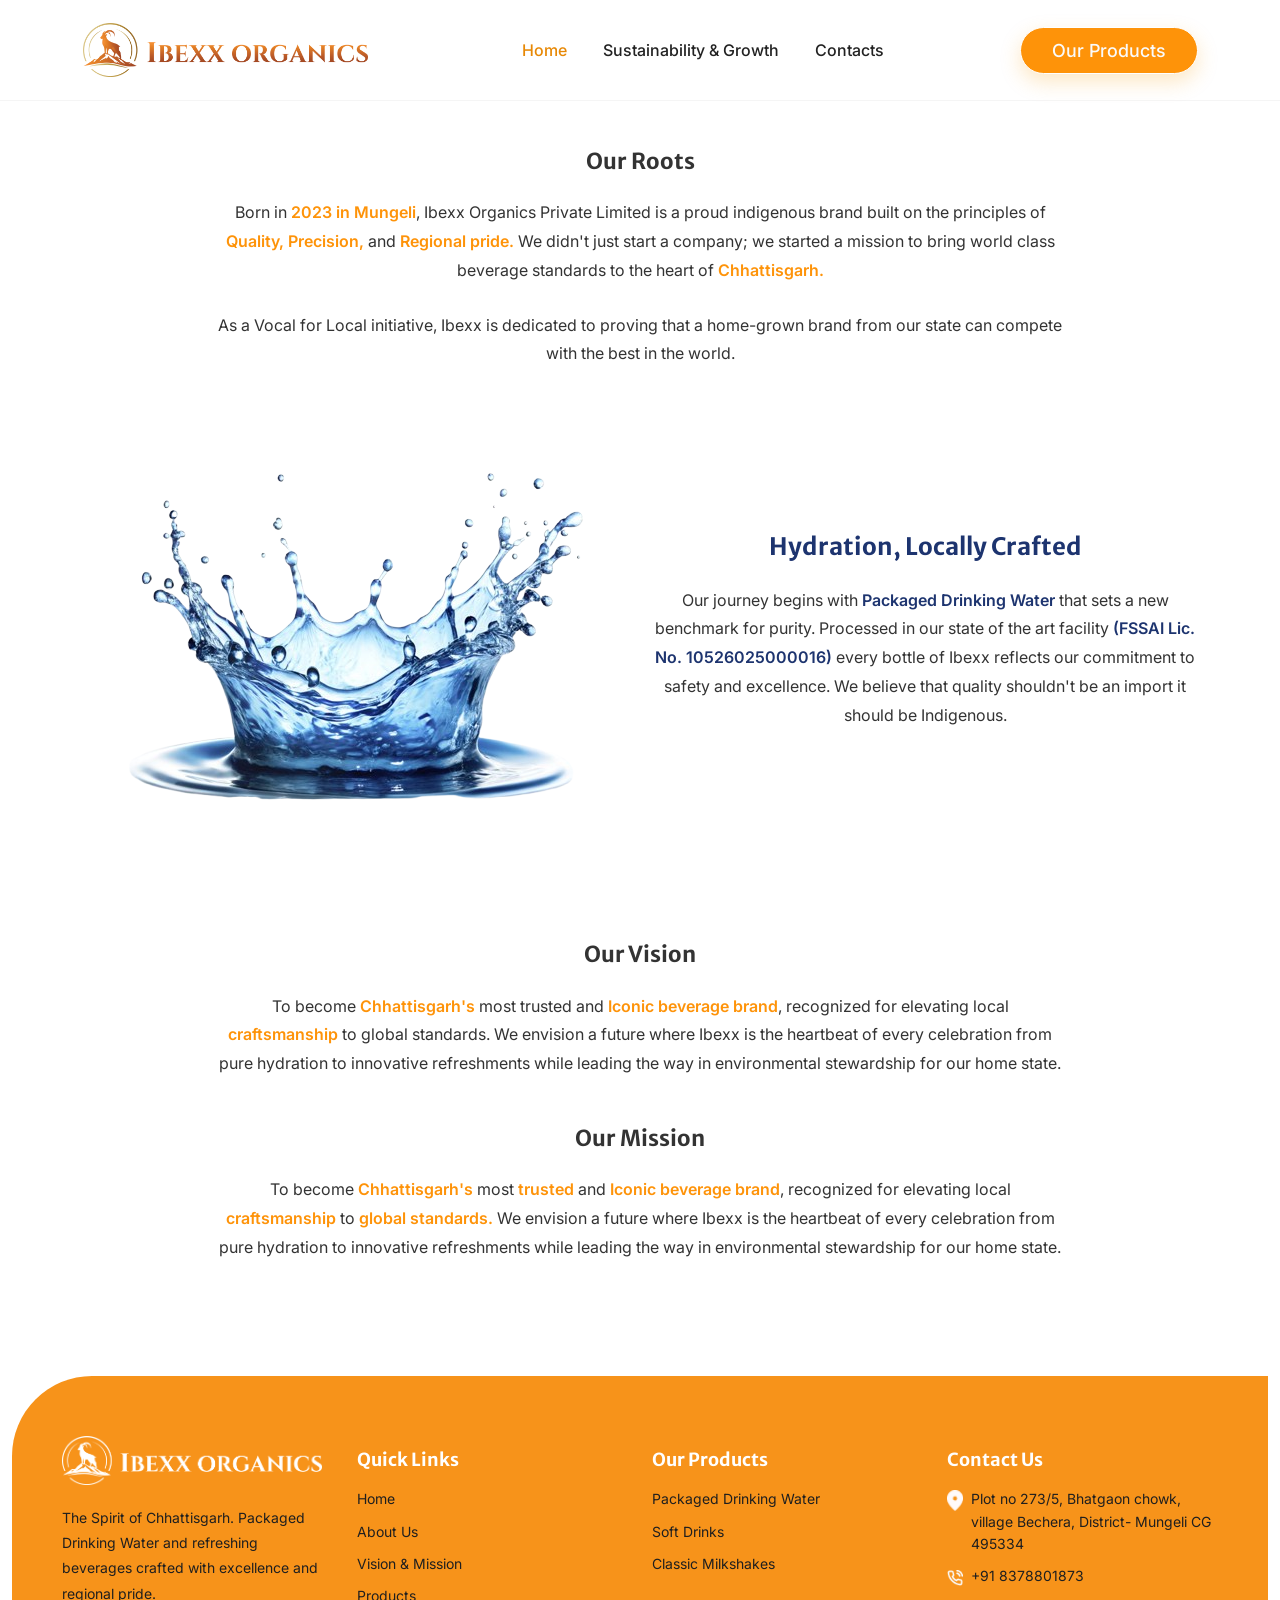
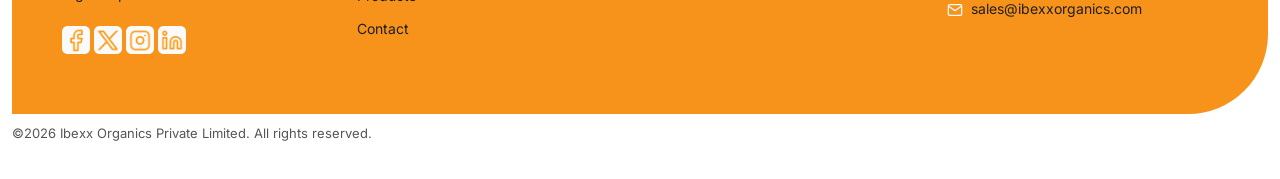
==== commit b52e621f: "Premium word removed from everywhere" ====
--- a/about.html
+++ b/about.html
@@ -324,7 +324,7 @@
         <!-- TEXT -->
         <div class="col-lg-6 text-center" data-aos="fade-left" data-aos-duration="1000">
           <h4 class="fw-bold mb-4 heading-blue" data-aos="fade-left" data-aos-delay="150">
-            Premium Hydration, Locally Crafted
+              Hydration, Locally Crafted
           </h4>
           <p class="about-text" data-aos="fade-left" data-aos-delay="250">
             Our journey begins with
@@ -333,7 +333,7 @@
             Processed in our state of the art facility <span class="fw-semibold heading-blue">(FSSAI Lic. No.
               10526025000016)</span>
             every bottle of Ibexx reflects our commitment to safety and excellence.
-            We believe that premium quality shouldn't be an import it should be Indigenous.
+            We believe that   quality shouldn't be an import it should be Indigenous.
           </p>
         </div>
       </div>
@@ -349,7 +349,7 @@
           <span class="custom-orange fw-semibold">Iconic beverage brand</span>,
           recognized for elevating local
           <span class="custom-orange fw-semibold">craftsmanship</span>
-          to global premium standards.
+          to global   standards.
           We envision a future where Ibexx is the heartbeat of every celebration from pure hydration to innovative
           refreshments while leading the way in environmental stewardship for our home state.
         </p>
@@ -366,7 +366,7 @@
           <span class="custom-orange fw-semibold">Iconic beverage brand</span>,
           recognized for elevating local
           <span class="custom-orange fw-semibold">craftsmanship</span>
-          to <span class="custom-orange fw-semibold">global premium standards.</span> We envision a future where Ibexx
+          to <span class="custom-orange fw-semibold">global   standards.</span> We envision a future where Ibexx
           is the heartbeat of every celebration from pure
           hydration to innovative refreshments while leading the way in environmental stewardship for our home state.
         </p>
@@ -435,7 +435,7 @@
               <h4>Our Products</h4>
               <ul>
                 <li><a href="#">Packaged Drinking Water</a></li>
-                <li><a href="#">Premium Soft Drinks</a></li>
+                <li><a href="#">  Soft Drinks</a></li>
                 <li><a href="#">Classic Milkshakes</a></li>
               </ul>
             </div>
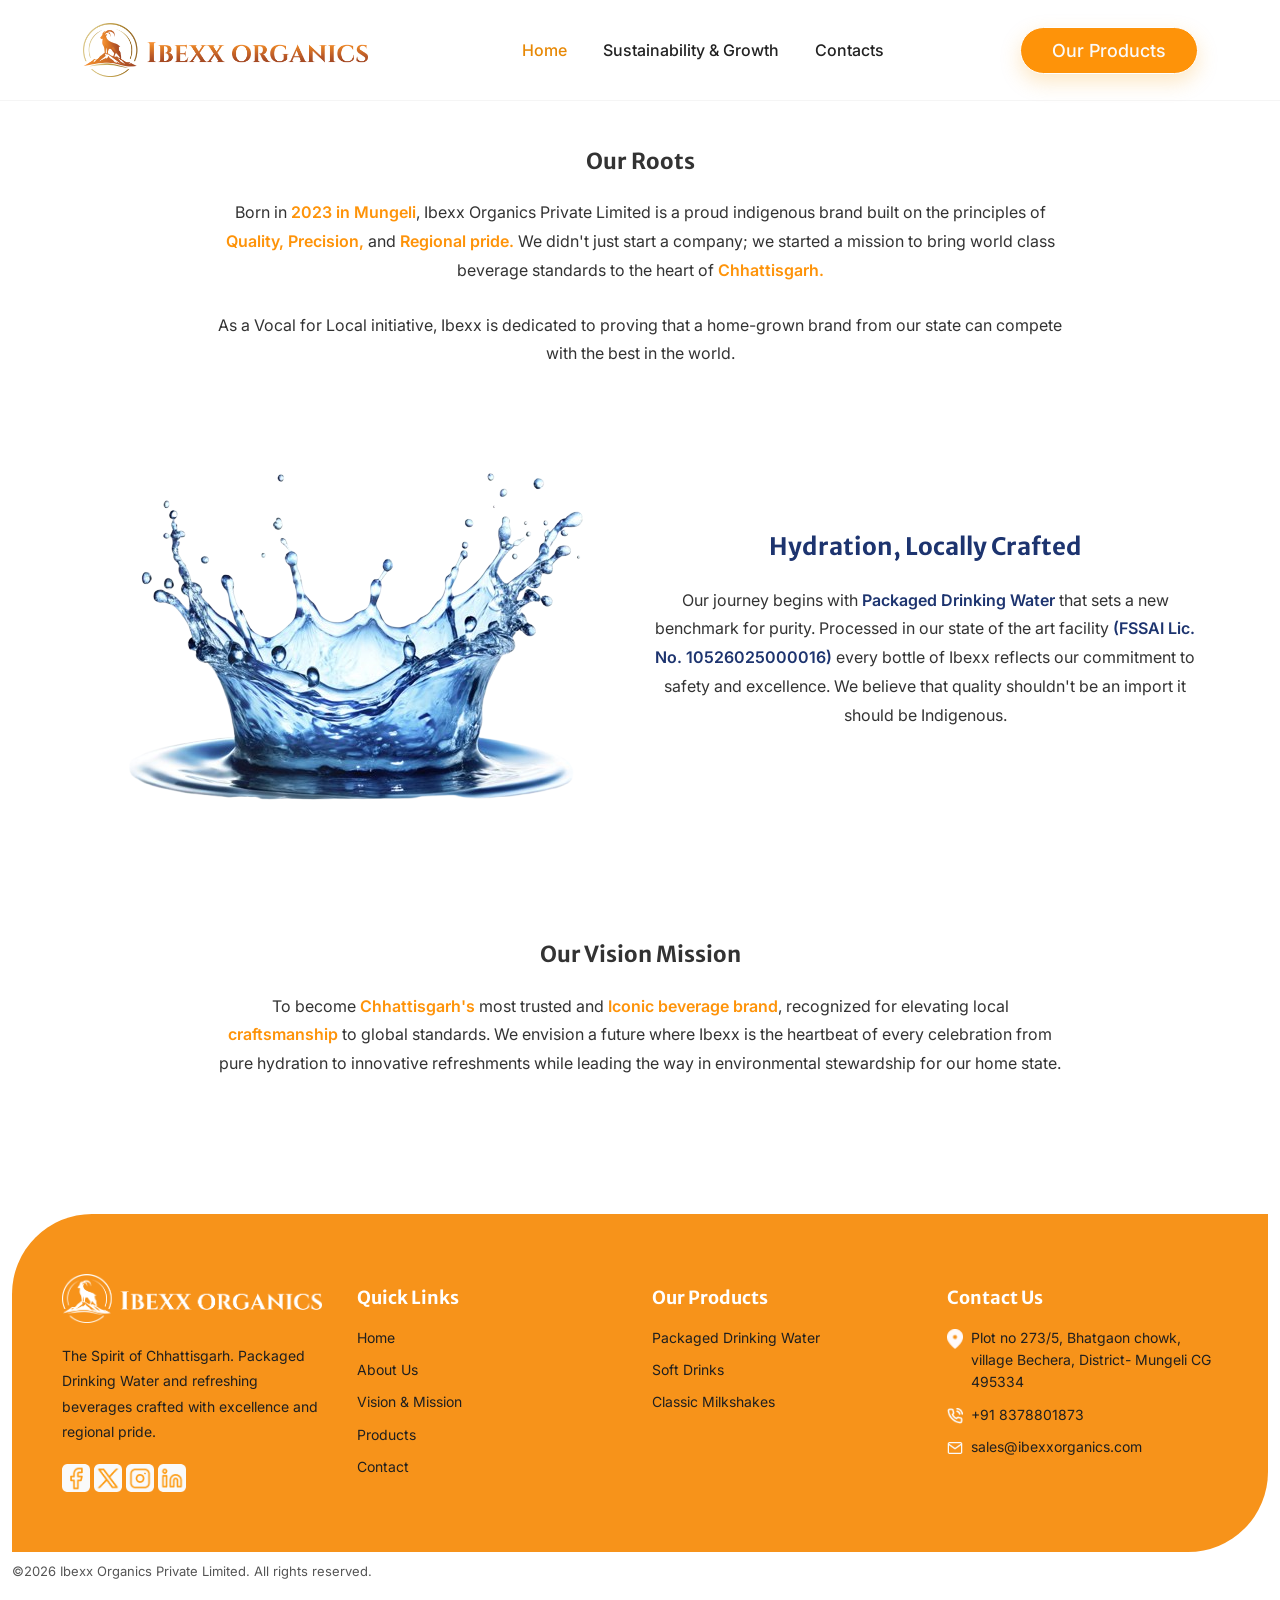
==== commit 772505a9: "changes" ====
--- a/about.html
+++ b/about.html
@@ -20,8 +20,7 @@
     rel="stylesheet">
   <!-- Open Graph -->
   <meta property="og:title" content="Ibexx Organics | Pure Hydration, Fresh in Every Drop" />
-  <meta property="og:description"
-    content="Packaged Drinking Water and refreshing beverages crafted with excellence." />
+  <meta property="og:description" content="Packaged Drinking Water and refreshing beverages crafted with excellence." />
   <meta property="og:type" content="website" />
   <meta property="og:url" content="https://www.ibexxorganics.com/" />
   <meta property="og:image" content="https://www.ibexxorganics.com/assets/img/og-banner.jpg" />
@@ -324,7 +323,7 @@
         <!-- TEXT -->
         <div class="col-lg-6 text-center" data-aos="fade-left" data-aos-duration="1000">
           <h4 class="fw-bold mb-4 heading-blue" data-aos="fade-left" data-aos-delay="150">
-              Hydration, Locally Crafted
+            Hydration, Locally Crafted
           </h4>
           <p class="about-text" data-aos="fade-left" data-aos-delay="250">
             Our journey begins with
@@ -333,7 +332,7 @@
             Processed in our state of the art facility <span class="fw-semibold heading-blue">(FSSAI Lic. No.
               10526025000016)</span>
             every bottle of Ibexx reflects our commitment to safety and excellence.
-            We believe that   quality shouldn't be an import it should be Indigenous.
+            We believe that quality shouldn't be an import it should be Indigenous.
           </p>
         </div>
       </div>
@@ -341,7 +340,7 @@
       <!-- VISION -->
       <div class="text-center my-5" id="vision" data-aos="zoom-in">
         <h2 class="section-title fw-bold mb-4" data-aos="fade-up" data-aos-delay="100">
-          Our Vision
+          Our Vision Mission
         </h2>
         <p class="about-text" data-aos="fade-up" data-aos-delay="200">
           To become <span class="custom-orange fw-semibold">Chhattisgarh's</span>
@@ -349,14 +348,14 @@
           <span class="custom-orange fw-semibold">Iconic beverage brand</span>,
           recognized for elevating local
           <span class="custom-orange fw-semibold">craftsmanship</span>
-          to global   standards.
+          to global standards.
           We envision a future where Ibexx is the heartbeat of every celebration from pure hydration to innovative
           refreshments while leading the way in environmental stewardship for our home state.
         </p>
       </div>
 
       <!-- MISSION -->
-      <div class="text-center mt-5" data-aos="zoom-in-up">
+      <!-- <div class="text-center mt-5" data-aos="zoom-in-up">
         <h2 class="section-title fw-bold mb-4" data-aos="fade-up" data-aos-delay="100">
           Our Mission
         </h2>
@@ -370,7 +369,7 @@
           is the heartbeat of every celebration from pure
           hydration to innovative refreshments while leading the way in environmental stewardship for our home state.
         </p>
-      </div>
+      </div> -->
     </div>
   </section>
 
@@ -435,7 +434,7 @@
               <h4>Our Products</h4>
               <ul>
                 <li><a href="#">Packaged Drinking Water</a></li>
-                <li><a href="#">  Soft Drinks</a></li>
+                <li><a href="#"> Soft Drinks</a></li>
                 <li><a href="#">Classic Milkshakes</a></li>
               </ul>
             </div>
--- a/assets/css/style.css
+++ b/assets/css/style.css
@@ -131,7 +131,7 @@
 .hero-box {
     min-height: 480px;
     border-radius: 60px;
-    background: url('../img/banner/Bannerpng.png') no-repeat center center;
+    background: url('../img/banner/bottle.jpg.jpeg') no-repeat center center;
     background-size: cover;
     position: relative;
     overflow: hidden;
